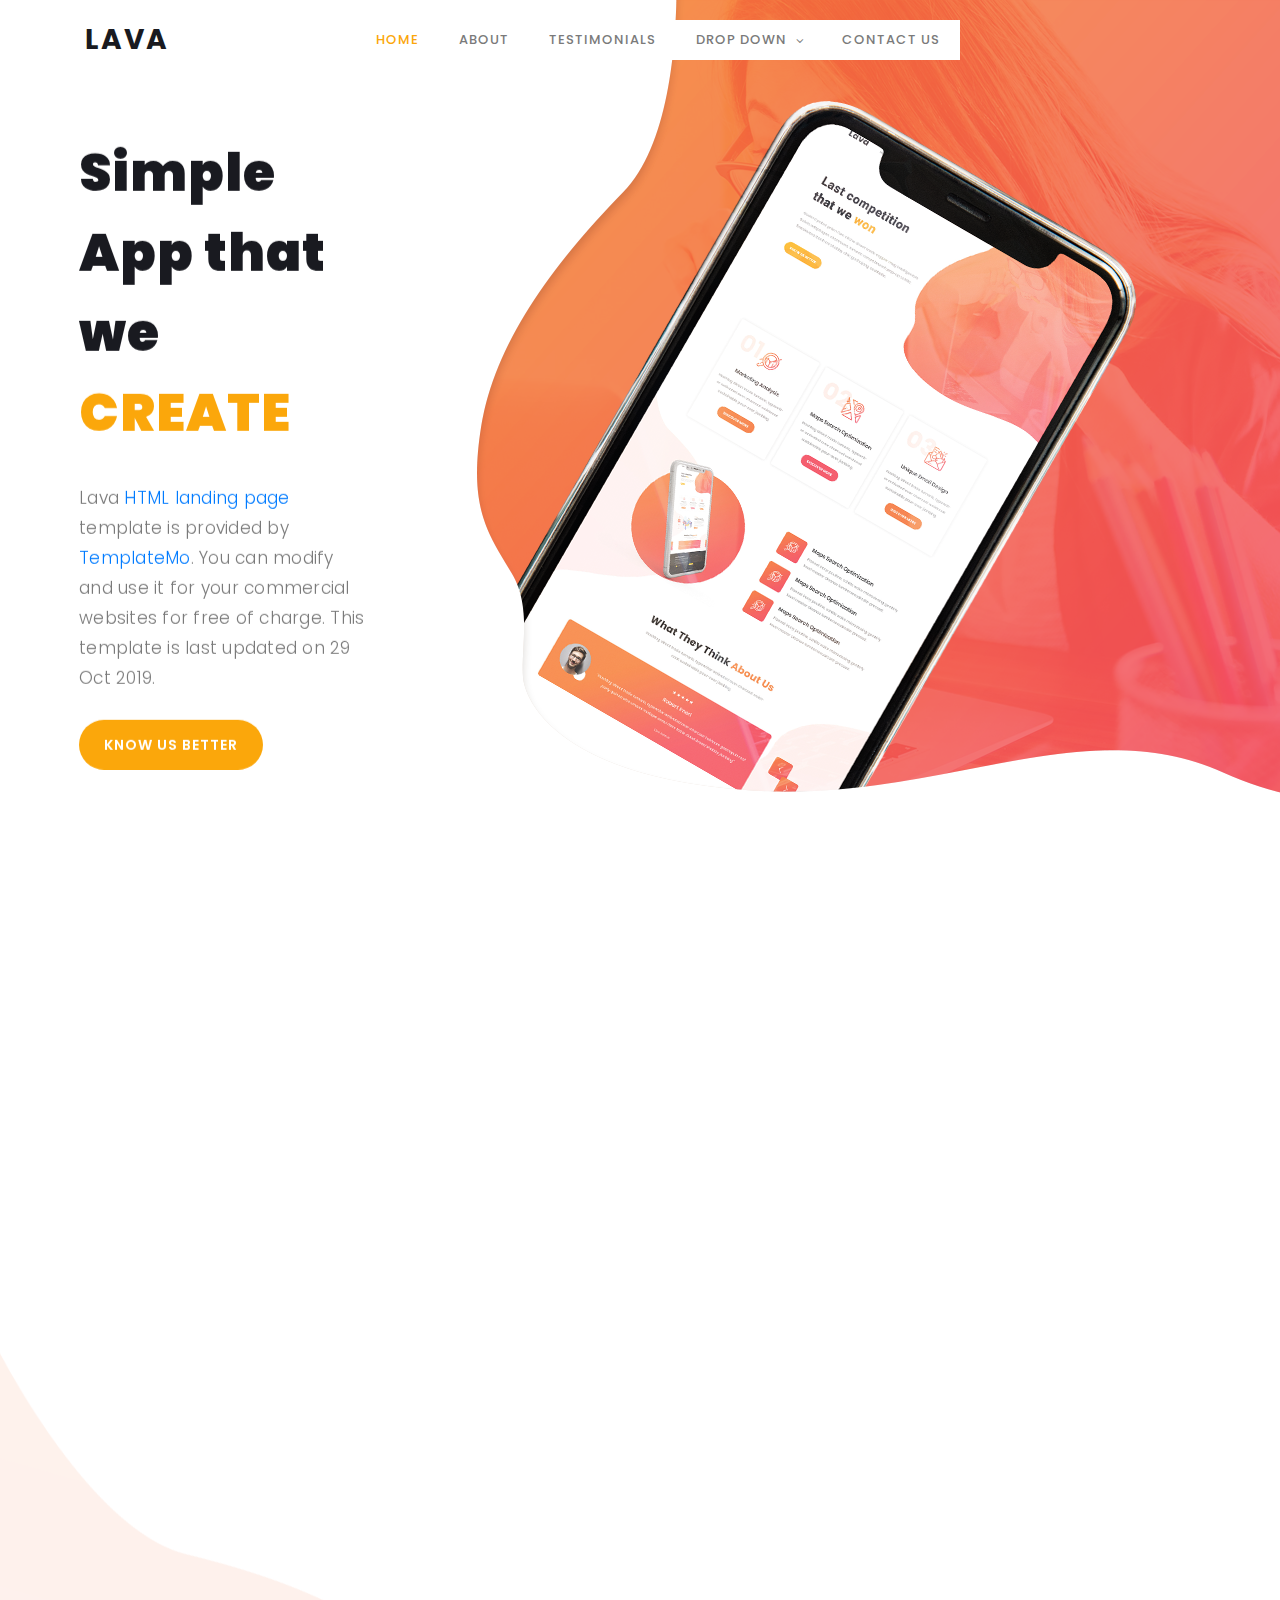
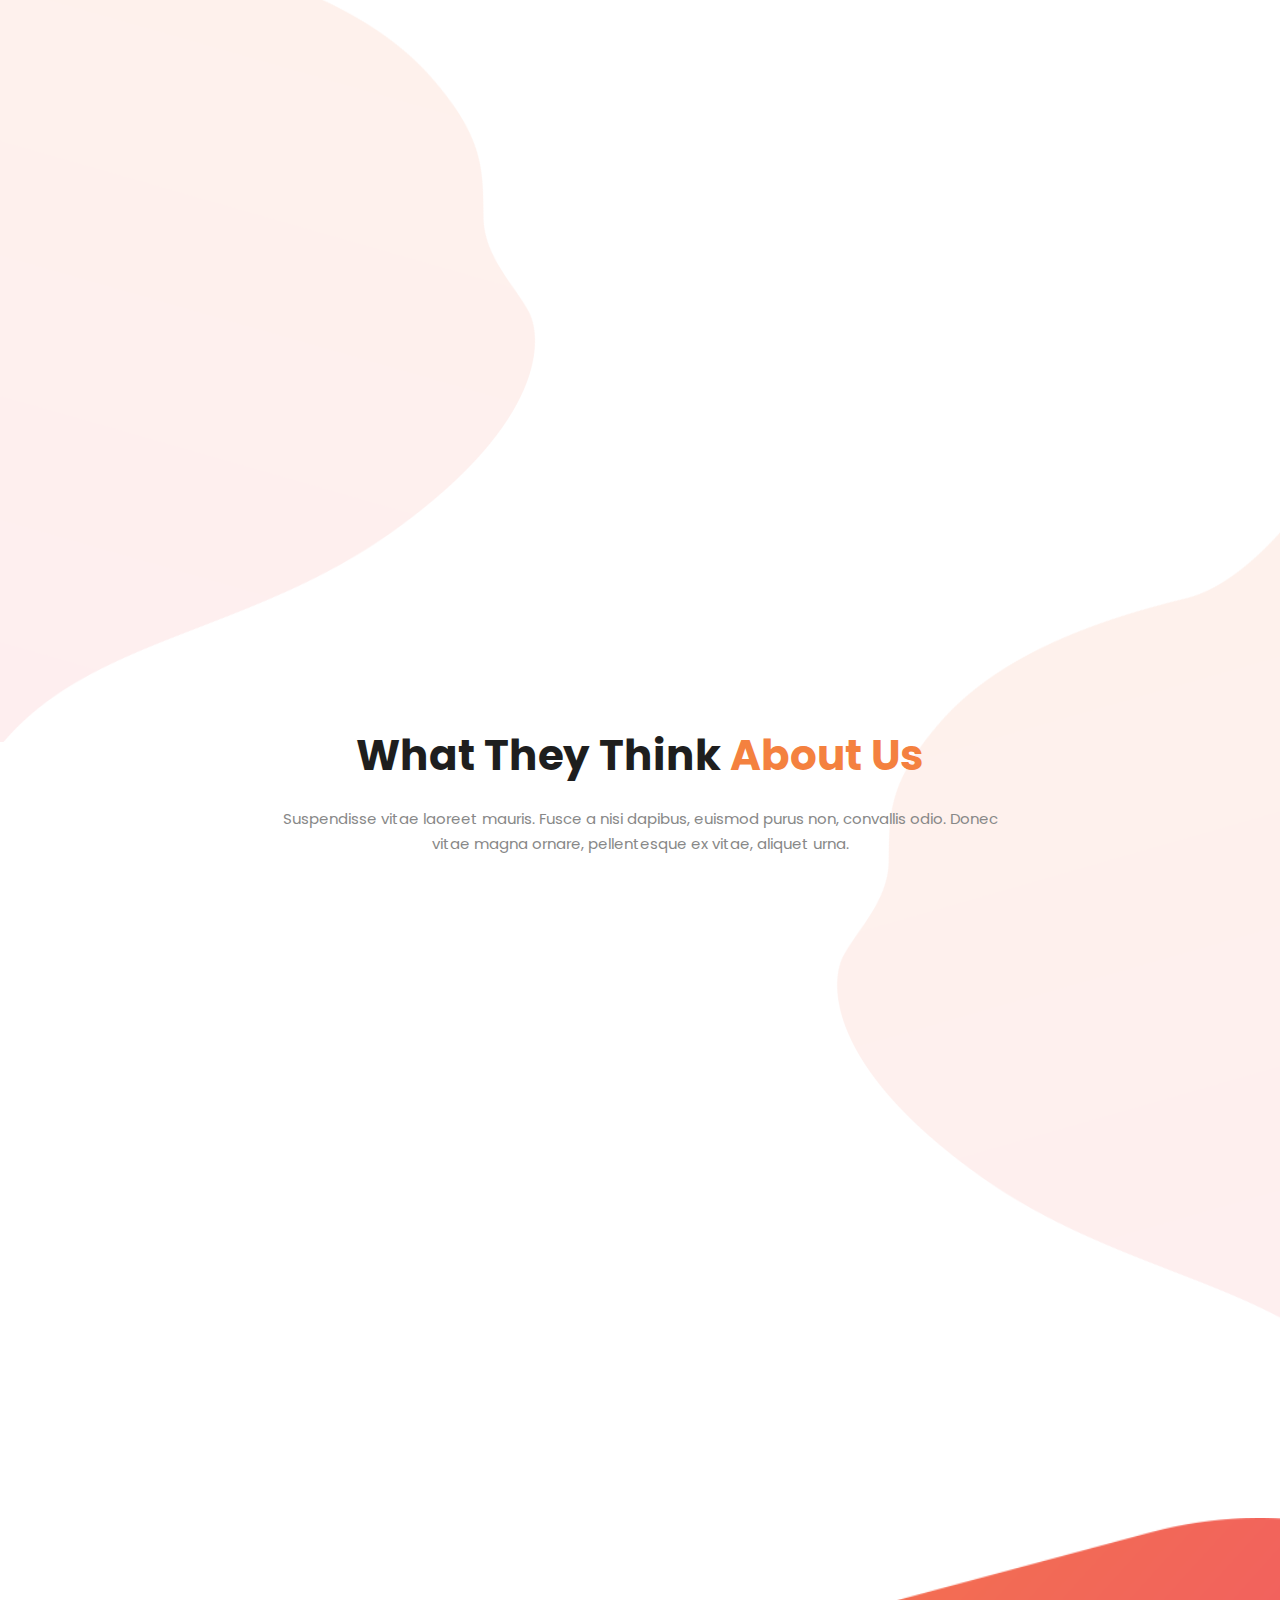
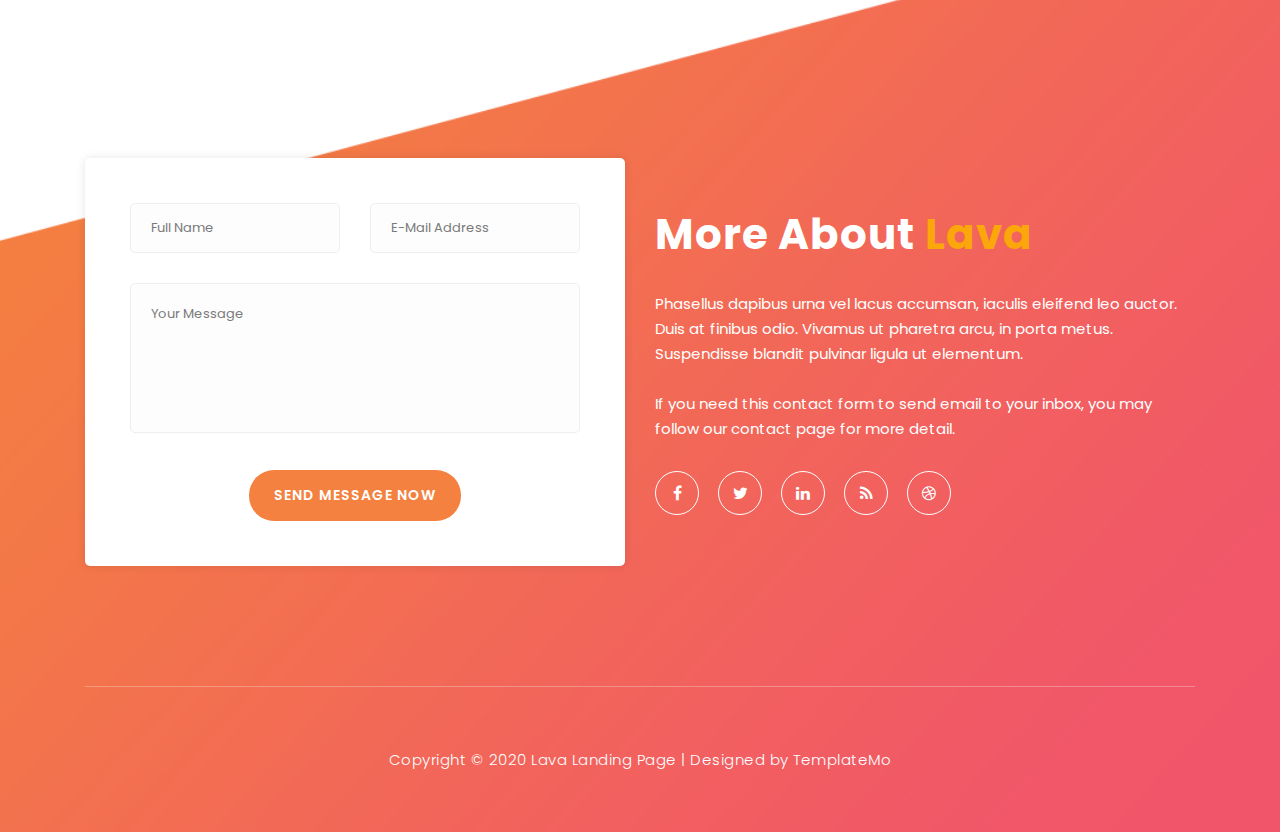
==== index.html @ c6d11d58 "Initial commit" ====
<!DOCTYPE html>
<html lang="en">

<head>

    <meta charset="utf-8">
    <meta name="viewport" content="width=device-width, initial-scale=1, shrink-to-fit=no">
    <meta name="description" content="">
    <meta name="author" content="TemplateMo">
    <link href="https://fonts.googleapis.com/css?family=Poppins:100,200,300,400,500,600,700,800,900&display=swap" rel="stylesheet">

    <title>Lava Landing Page HTML Template</title>
<!--

Lava Landing Page

https://templatemo.com/tm-540-lava-landing-page

-->

    <!-- Additional CSS Files -->
    <link rel="stylesheet" type="text/css" href="assets/css/bootstrap.min.css">

    <link rel="stylesheet" type="text/css" href="assets/css/font-awesome.css">

    <link rel="stylesheet" href="assets/css/templatemo-lava.css">

    <link rel="stylesheet" href="assets/css/owl-carousel.css">

</head>

<body>

    <!-- ***** Preloader Start ***** -->
    <div id="preloader">
        <div class="jumper">
            <div></div>
            <div></div>
            <div></div>
        </div>
    </div>
    <!-- ***** Preloader End ***** -->


    <!-- ***** Header Area Start ***** -->
    <header class="header-area header-sticky">
        <div class="container">
            <div class="row">
                <div class="col-12">
                    <nav class="main-nav">
                        <!-- ***** Logo Start ***** -->
                        <a href="index.html" class="logo">
                            Lava
                        </a>
                        <!-- ***** Logo End ***** -->
                        <!-- ***** Menu Start ***** -->
                        <ul class="nav">
                            <li class="scroll-to-section"><a href="#welcome" class="menu-item">Home</a></li>
                            <li class="scroll-to-section"><a href="#about" class="menu-item">About</a></li>
                            <li class="scroll-to-section"><a href="#testimonials" class="menu-item">Testimonials</a>
                            </li>
                            <li class="submenu">
                                <a href="javascript:;">Drop Down</a>
                                <ul>
                                    <li><a href="" class="menu-item">About Us</a></li>
                                    <li><a href="" class="menu-item">Features</a></li>
                                    <li><a href="" class="menu-item">FAQ's</a></li>
                                    <li><a href="" class="menu-item">Blog</a></li>
                                </ul>
                            </li>
                            <li class="scroll-to-section"><a href="#contact-us" class="menu-item">Contact Us</a></li>
                        </ul>
                        <a class='menu-trigger'>
                            <span>Menu</span>
                        </a>
                        <!-- ***** Menu End ***** -->
                    </nav>
                </div>
            </div>
        </div>
    </header>
    <!-- ***** Header Area End ***** -->


    <!-- ***** Welcome Area Start ***** -->
    <div class="welcome-area" id="welcome">

        <!-- ***** Header Text Start ***** -->
        <div class="header-text">
            <div class="container">
                <div class="row">
                    <div class="left-text col-lg-6 col-md-12 col-sm-12 col-xs-12"
                        data-scroll-reveal="enter left move 30px over 0.6s after 0.4s">
                        <h1>Simple App that we <em>CREATE</em></h1>
                        <p>Lava <a href="#">HTML landing page</a> template is provided by <a href="#">TemplateMo</a>.
                           You can modify and use it for your commercial websites for free of charge. This template is last updated on 29 Oct 2019.</p> 
                        <a href="#about" class="main-button-slider">KNOW US BETTER</a>
                    </div>
                </div>
            </div>
        </div>
        <!-- ***** Header Text End ***** -->
    </div>
    <!-- ***** Welcome Area End ***** -->

    <!-- ***** Features Big Item Start ***** -->
    <section class="section" id="about">
        <div class="container">
            <div class="row">
                <div class="col-lg-4 col-md-6 col-sm-12 col-xs-12"
                    data-scroll-reveal="enter left move 30px over 0.6s after 0.4s">
                    <div class="features-item">
                        <div class="features-icon">
                            <h2>01</h2>
                            <img src="assets/images/features-icon-1.png" alt="">
                            <h4>Trend Analysis</h4>
                            <p>Curabitur pulvinar vel odio sed sagittis. Nam maximus ex diam, nec consectetur diam.</p>
                            <a href="#testimonials" class="main-button">
                                Read More
                            </a>
                        </div>
                    </div>
                </div>
                <div class="col-lg-4 col-md-6 col-sm-12 col-xs-12"
                    data-scroll-reveal="enter bottom move 30px over 0.6s after 0.4s">
                    <div class="features-item">
                        <div class="features-icon">
                            <h2>02</h2>
                            <img src="assets/images/features-icon-2.png" alt="">
                            <h4>Site Optimization</h4>
                            <p>Curabitur pulvinar vel odio sed sagittis. Nam maximus ex diam, nec consectetur diam.</p>
                            <a href="#testimonials" class="main-button">
                                Discover More
                            </a>
                        </div>
                    </div>
                </div>
                <div class="col-lg-4 col-md-6 col-sm-12 col-xs-12"
                    data-scroll-reveal="enter right move 30px over 0.6s after 0.4s">
                    <div class="features-item">
                        <div class="features-icon">
                            <h2>03</h2>
                            <img src="assets/images/features-icon-3.png" alt="">
                            <h4>Email Design</h4>
                            <p>Curabitur pulvinar vel odio sed sagittis. Nam maximus ex diam, nec consectetur diam.</p>
                            <a href="#testimonials" class="main-button">
                                More Detail
                            </a>
                        </div>
                    </div>
                </div>
            </div>
        </div>
    </section>
    <!-- ***** Features Big Item End ***** -->

    <div class="left-image-decor"></div>

    <!-- ***** Features Big Item Start ***** -->
    <section class="section" id="promotion">
        <div class="container">
            <div class="row">
                <div class="left-image col-lg-5 col-md-12 col-sm-12 mobile-bottom-fix-big"
                    data-scroll-reveal="enter left move 30px over 0.6s after 0.4s">
                    <img src="assets/images/left-image.png" class="rounded img-fluid d-block mx-auto" alt="App">
                </div>
                <div class="right-text offset-lg-1 col-lg-6 col-md-12 col-sm-12 mobile-bottom-fix">
                    <ul>
                        <li data-scroll-reveal="enter right move 30px over 0.6s after 0.4s">
                            <img src="assets/images/about-icon-01.png" alt="">
                            <div class="text">
                                <h4>Vestibulum pulvinar rhoncus</h4>
                                <p>Please do not redistribute this template ZIP file for a download purpose. You may <a
                                rel="nofollow" href="https://templatemo.com/contact" target="_parent">contact</a> us for
                            additional licensing of our template or to get a PSD file.</p>
                            </div>
                        </li>
                        <li data-scroll-reveal="enter right move 30px over 0.6s after 0.5s">
                            <img src="assets/images/about-icon-02.png" alt="">
                            <div class="text">
                                <h4>Sed blandit quam in velit</h4>
                                <p>You can <a rel="nofollow"
                                        href="https://templatemo.com/tm-540-lava-landing-page">download Lava
                                        Template</a> from our website. Duis viverra, ipsum et scelerisque placerat, orci
                                    magna consequat ligula.</p>
                            </div>
                        </li>
                        <li data-scroll-reveal="enter right move 30px over 0.6s after 0.6s">
                            <img src="assets/images/about-icon-03.png" alt="">
                            <div class="text">
                                <h4>Aenean faucibus venenatis</h4>
                                <p>Phasellus in imperdiet felis, eget vestibulum nulla. Aliquam nec dui nec augue
                                    maximus porta. Curabitur tristique lacus.</p>
                            </div>
                        </li>
                    </ul>
                </div>
            </div>
        </div>
    </section>
    <!-- ***** Features Big Item End ***** -->

    <div class="right-image-decor"></div>

    <!-- ***** Testimonials Starts ***** -->
    <section class="section" id="testimonials">
        <div class="container">
            <div class="row">
                <div class="col-lg-8 offset-lg-2">
                    <div class="center-heading">
                        <h2>What They Think <em>About Us</em></h2>
                        <p>Suspendisse vitae laoreet mauris. Fusce a nisi dapibus, euismod purus non, convallis odio.
                            Donec vitae magna ornare, pellentesque ex vitae, aliquet urna.</p>
                    </div>
                </div>
                <div class="col-lg-10 col-md-12 col-sm-12 mobile-bottom-fix-big"
                    data-scroll-reveal="enter left move 30px over 0.6s after 0.4s">
                    <div class="owl-carousel owl-theme">
                        <div class="item service-item">
                            <div class="author">
                                <i><img src="assets/images/testimonial-author-1.png" alt="Author One"></i>
                            </div>
                            <div class="testimonial-content">
                                <ul class="stars">
                                    <li><i class="fa fa-star"></i></li>
                                    <li><i class="fa fa-star"></i></li>
                                    <li><i class="fa fa-star"></i></li>
                                    <li><i class="fa fa-star"></i></li>
                                    <li><i class="fa fa-star"></i></li>
                                </ul>
                                <h4>Jonathan Smart</h4>
                                <p>“Nullam hendrerit, elit a semper pharetra, ipsum nibh tristique tortor, in tempus
                                    urna elit in mauris.”</p>
                                <span>Besta CTO</span>
                            </div>
                        </div>
                        <div class="item service-item">
                            <div class="author">
                                <i><img src="assets/images/testimonial-author-1.png" alt="Second Author"></i>
                            </div>
                            <div class="testimonial-content">
                                <ul class="stars">
                                    <li><i class="fa fa-star"></i></li>
                                    <li><i class="fa fa-star"></i></li>
                                    <li><i class="fa fa-star"></i></li>
                                    <li><i class="fa fa-star"></i></li>
                                    <li><i class="fa fa-star"></i></li>
                                </ul>
                                <h4>Martino Tino</h4>
                                <p>“Morbi non mi luctus felis molestie scelerisque. In ac libero viverra, placerat est
                                    interdum, rhoncus leo.”</p>
                                <span>Web Analyst</span>
                            </div>
                        </div>
                        <div class="item service-item">
                            <div class="author">
                                <i><img src="assets/images/testimonial-author-1.png" alt="Author Third"></i>
                            </div>
                            <div class="testimonial-content">
                                <ul class="stars">
                                    <li><i class="fa fa-star"></i></li>
                                    <li><i class="fa fa-star"></i></li>
                                    <li><i class="fa fa-star"></i></li>
                                </ul>
                                <h4>George Tasa</h4>
                                <p>“Fusce rutrum in dolor sit amet lobortis. Ut at vehicula justo. Donec quam dolor,
                                    congue a fringilla sed, maximus et urna.”</p>
                                <span>System Admin</span>
                            </div>
                        </div>
                        <div class="item service-item">
                            <div class="author">
                                <i><img src="assets/images/testimonial-author-1.png" alt="Fourth Author"></i>
                            </div>
                            <div class="testimonial-content">
                                <ul class="stars">
                                    <li><i class="fa fa-star"></i></li>
                                    <li><i class="fa fa-star"></i></li>
                                    <li><i class="fa fa-star"></i></li>
                                    <li><i class="fa fa-star"></i></li>
                                </ul>
                                <h4>Sir James</h4>
                                <p>"Fusce rutrum in dolor sit amet lobortis. Ut at vehicula justo. Donec quam dolor,
                                    congue a fringilla sed, maximus et urna."</p>
                                <span>New Villager</span>
                            </div>
                        </div>
                    </div>
                </div>
            </div>
        </div>
    </section>
    <!-- ***** Testimonials Ends ***** -->


    <!-- ***** Footer Start ***** -->
    <footer id="contact-us">
        <div class="container">
            <div class="footer-content">
                <div class="row">
                    <!-- ***** Contact Form Start ***** -->
                    <div class="col-lg-6 col-md-12 col-sm-12">
                        <div class="contact-form">
                            <form id="contact" action="" method="post">
                                <div class="row">
                                    <div class="col-md-6 col-sm-12">
                                        <fieldset>
                                            <input name="name" type="text" id="name" placeholder="Full Name" required=""
                                                style="background-color: rgba(250,250,250,0.3);">
                                        </fieldset>
                                    </div>
                                    <div class="col-md-6 col-sm-12">
                                        <fieldset>
                                            <input name="email" type="text" id="email" placeholder="E-Mail Address"
                                                required="" style="background-color: rgba(250,250,250,0.3);">
                                        </fieldset>
                                    </div>
                                    <div class="col-lg-12">
                                        <fieldset>
                                            <textarea name="message" rows="6" id="message" placeholder="Your Message"
                                                required="" style="background-color: rgba(250,250,250,0.3);"></textarea>
                                        </fieldset>
                                    </div>
                                    <div class="col-lg-12">
                                        <fieldset>
                                            <button type="submit" id="form-submit" class="main-button">Send Message
                                                Now</button>
                                        </fieldset>
                                    </div>
                                </div>
                            </form>
                        </div>
                    </div>
                    <!-- ***** Contact Form End ***** -->
                    <div class="right-content col-lg-6 col-md-12 col-sm-12">
                        <h2>More About <em>Lava</em></h2>
                        <p>Phasellus dapibus urna vel lacus accumsan, iaculis eleifend leo auctor. Duis at finibus odio.
                            Vivamus ut pharetra arcu, in porta metus. Suspendisse blandit pulvinar ligula ut elementum.
                            <br><br>If you need this contact form to send email to your inbox, you may follow our <a
                                rel="nofollow" href="https://templatemo.com/contact" target="_parent">contact</a> page
                            for more detail.</p>
                        <ul class="social">
                            <li><a href="https://fb.com/templatemo"><i class="fa fa-facebook"></i></a></li>
                            <li><a href="#"><i class="fa fa-twitter"></i></a></li>
                            <li><a href="#"><i class="fa fa-linkedin"></i></a></li>
                            <li><a href="#"><i class="fa fa-rss"></i></a></li>
                            <li><a href="#"><i class="fa fa-dribbble"></i></a></li>
                        </ul>
                    </div>
                </div>
            </div>
            <div class="row">
                <div class="col-lg-12">
                    <div class="sub-footer">
                        <p>Copyright &copy; 2020 Lava Landing Page

                        | Designed by <a rel="nofollow" href="https://templatemo.com">TemplateMo</a></p>
                    </div>
                </div>
            </div>
        </div>
    </footer>

    <!-- jQuery -->
    <script src="assets/js/jquery-2.1.0.min.js"></script>

    <!-- Bootstrap -->
    <script src="assets/js/popper.js"></script>
    <script src="assets/js/bootstrap.min.js"></script>

    <!-- Plugins -->
    <script src="assets/js/owl-carousel.js"></script>
    <script src="assets/js/scrollreveal.min.js"></script>
    <script src="assets/js/waypoints.min.js"></script>
    <script src="assets/js/jquery.counterup.min.js"></script>
    <script src="assets/js/imgfix.min.js"></script>

    <!-- Global Init -->
    <script src="assets/js/custom.js"></script>

</body>
</html>
---- assets/css/templatemo-lava.css ----
/*

Lava Landing Page

https://templatemo.com/tm-540-lava-landing-page

*/

/* ---------------------------------------------
Table of contents
------------------------------------------------
01. font & reset css
02. reset
03. global styles
04. header
05. welcome
06. features
07. testimonials
08. contact
09. footer
10. preloader

--------------------------------------------- */
/* 
---------------------------------------------
font & reset css
--------------------------------------------- 
*/
@import url("https://fonts.googleapis.com/css?family=Poppins:100,200,300,400,500,600,700,800,900");
/* 
---------------------------------------------
reset
--------------------------------------------- 
*/
html, body, div, span, applet, object, iframe, h1, h2, h3, h4, h5, h6, p, blockquote, div
pre, a, abbr, acronym, address, big, cite, code, del, dfn, em, font, img, ins, kbd, q,
s, samp, small, strike, strong, sub, sup, tt, var, b, u, i, center, dl, dt, dd, ol, ul, li,
figure, header, nav, section, article, aside, footer, figcaption {
  margin: 0;
  padding: 0;
  border: 0;
  outline: 0;
}

.clearfix:after {
  content: ".";
  display: block;
  clear: both;
  visibility: hidden;
  line-height: 0;
  height: 0;
}

.clearfix {
  display: inline-block;
}

html[xmlns] .clearfix {
  display: block;
}

* html .clearfix {
  height: 1%;
}

ul, li {
  padding: 0;
  margin: 0;
  list-style: none;
}

header, nav, section, article, aside, footer, hgroup {
  display: block;
}

* {
  box-sizing: border-box;
}

html, body {
  font-family: 'Poppins', sans-serif;
  font-weight: 400;
  background-color: #fff;
  font-size: 16px;
  -ms-text-size-adjust: 100%;
  -webkit-font-smoothing: antialiased;
  -moz-osx-font-smoothing: grayscale;
}

a {
  text-decoration: none !important;
}

h1, h2, h3, h4, h5, h6 {
  margin-top: 0px;
  margin-bottom: 0px;
}

ul {
  margin-bottom: 0px;
}

p {
  font-size: 15px;
  line-height: 25px;
  color: #888;
}

/* 
---------------------------------------------
global styles
--------------------------------------------- 
*/
html,
body {
  background: #fff;
  font-family: 'Poppins', sans-serif;
}

::selection {
  background: #f1556a;
  color: #fff;
}

::-moz-selection {
  background: #f1556a;
  color: #fff;
}

@media (max-width: 991px) {
  html, body {
    overflow-x: hidden;
  }
  .mobile-top-fix {
    margin-top: 30px;
    margin-bottom: 0px;
  }
  .mobile-bottom-fix {
    margin-bottom: 30px;
  }
  .mobile-bottom-fix-big {
    margin-bottom: 60px;
  }
}

a.main-button-slider {
  font-size: 14px;
  border-radius: 25px;
  padding: 15px 25px;
  background-color: #fba70b;
  text-transform: uppercase;
  color: #fff;
  font-weight: 600;
  letter-spacing: 1px;
  -webkit-transition: all 0.3s ease 0s;
  -moz-transition: all 0.3s ease 0s;
  -o-transition: all 0.3s ease 0s;
  transition: all 0.3s ease 0s;
}

a.main-button-slider:hover {
  background-color: #f1556a;
}

a.main-button {
  font-size: 14px;
  border-radius: 25px;
  padding: 15px 25px;
  background-color: #f4813f;
  text-transform: uppercase;
  color: #fff;
  font-weight: 600;
  letter-spacing: 1px;
  -webkit-transition: all 0.3s ease 0s;
  -moz-transition: all 0.3s ease 0s;
  -o-transition: all 0.3s ease 0s;
  transition: all 0.3s ease 0s;
}

a.main-button:hover {
  background-color: #f1556a;
}

button.main-button {
  outline: none;
  border: none;
  cursor: pointer;
  font-size: 14px;
  border-radius: 25px;
  padding: 15px 25px;
  background-color: #f4813f;
  text-transform: uppercase;
  color: #fff;
  font-weight: 600;
  letter-spacing: 1px;
  -webkit-transition: all 0.3s ease 0s;
  -moz-transition: all 0.3s ease 0s;
  -o-transition: all 0.3s ease 0s;
  transition: all 0.3s ease 0s;
}

button.main-button:hover {
  background-color: #f1556a;
}


.center-heading {
  margin-bottom: 70px;
}

.center-heading h2 {
  margin-top: 0px;
  text-align: center;
  font-size: 42px;
  font-weight: 700;
  color: #1e1e1e;
  margin-bottom: 25px;
}

.center-heading h2 em {
  font-style: normal;
  color: #f4813f;
}

.center-heading p {
  font-size: 15px;
  color: #888;
  text-align: center;
}


/* 
---------------------------------------------
header
--------------------------------------------- 
*/

.background-header {
  background-color: #fff;
  height: 80px!important;
  position: fixed!important;
  top: 0px;
  left: 0px;
  right: 0px;
  box-shadow: 0px 0px 10px rgba(0,0,0,0.15)!important;
}

.background-header .logo,
.background-header .main-nav .nav li a {
  color: #1e1e1e!important;
}

.background-header .main-nav .nav li:hover a {
  color: #fba70b!important;
}

.background-header .nav li a.active {
  color: #fba70b!important;
}

.header-area {
  position: absolute;
  top: 0px;
  left: 0px;
  right: 0px;
  z-index: 100;
  height: 100px;
  -webkit-transition: all .5s ease 0s;
  -moz-transition: all .5s ease 0s;
  -o-transition: all .5s ease 0s;
  transition: all .5s ease 0s;
}

.header-area .main-nav {
  min-height: 80px;
  background: transparent;
}

.header-area .main-nav .logo {
  line-height: 80px;
  color: #191a20;
  font-size: 28px;
  font-weight: 700;
  text-transform: uppercase;
  letter-spacing: 2px;
  float: left;
  -webkit-transition: all 0.3s ease 0s;
  -moz-transition: all 0.3s ease 0s;
  -o-transition: all 0.3s ease 0s;
  transition: all 0.3s ease 0s;
}


.header-area .main-nav .nav {
  float: left;
  margin-top: 27px;
  margin-left: 15%;
  margin-right: 0px;
  background-color: #fff;
  padding: 0px 20px;
  -webkit-transition: all 0.3s ease 0s;
  -moz-transition: all 0.3s ease 0s;
  -o-transition: all 0.3s ease 0s;
  transition: all 0.3s ease 0s;
  position: relative;
  z-index: 999;
}

.header-area .main-nav .nav li {
  padding-left: 20px;
  padding-right: 20px;
}

.header-area .main-nav .nav li:last-child {
  padding-right: 0px;
}

.header-area .main-nav .nav li a {
  display: block;
  font-weight: 500;
  font-size: 13px;
  color: #7a7a7a;
  text-transform: uppercase;
  -webkit-transition: all 0.3s ease 0s;
  -moz-transition: all 0.3s ease 0s;
  -o-transition: all 0.3s ease 0s;
  transition: all 0.3s ease 0s;
  height: 40px;
  line-height: 40px;
  border: transparent;
  letter-spacing: 1px;
}

.header-area .main-nav .nav li:hover a {
  color: #fba70b;
}

.header-area .main-nav .nav li.submenu {
  position: relative;
  padding-right: 35px;
}

.header-area .main-nav .nav li.submenu:after {
  font-family: FontAwesome;
  content: "\f107";
  font-size: 12px;
  color: #7a7a7a;
  position: absolute;
  right: 18px;
  top: 12px;
}

.header-area .main-nav .nav li.submenu ul {
  position: absolute;
  width: 200px;
  box-shadow: 0 2px 28px 0 rgba(0, 0, 0, 0.06);
  overflow: hidden;
  top: 40px;
  opacity: 0;
  transform: translateY(-2em);
  visibility: hidden;
  z-index: -1;
  transition: all 0.3s ease-in-out 0s, visibility 0s linear 0.3s, z-index 0s linear 0.01s;
}

.header-area .main-nav .nav li.submenu ul li {
  margin-left: 0px;
  padding-left: 0px;
  padding-right: 0px;
}

.header-area .main-nav .nav li.submenu ul li a {
  display: block;
  background: #fff;
  color: #7a7a7a!important;
  padding-left: 20px;
  height: 40px;
  line-height: 40px;
  -webkit-transition: all 0.3s ease 0s;
  -moz-transition: all 0.3s ease 0s;
  -o-transition: all 0.3s ease 0s;
  transition: all 0.3s ease 0s;
  position: relative;
  font-size: 13px;
  border-bottom: 1px solid #f5f5f5;
}

.header-area .main-nav .nav li.submenu ul li a:before {
  content: '';
  position: absolute;
  width: 0px;
  height: 40px;
  left: 0px;
  top: 0px;
  bottom: 0px;
  -webkit-transition: all 0.3s ease 0s;
  -moz-transition: all 0.3s ease 0s;
  -o-transition: all 0.3s ease 0s;
  transition: all 0.3s ease 0s;
  background: #fba70b;
}

.header-area .main-nav .nav li.submenu ul li a:hover {
  background: #fff;
  color: #fba70b!important;
  padding-left: 25px;
}

.header-area .main-nav .nav li.submenu ul li a:hover:before {
  width: 3px;
}

.header-area .main-nav .nav li.submenu:hover ul {
  visibility: visible;
  opacity: 1;
  z-index: 1;
  transform: translateY(0%);
  transition-delay: 0s, 0s, 0.3s;
}

.header-area .main-nav .menu-trigger {
  cursor: pointer;
  display: block;
  position: absolute;
  top: 23px;
  width: 32px;
  height: 40px;
  text-indent: -9999em;
  z-index: 99;
  right: 40px;
  display: none;
}

.header-area .main-nav .menu-trigger span,
.header-area .main-nav .menu-trigger span:before,
.header-area .main-nav .menu-trigger span:after {
  -moz-transition: all 0.4s;
  -o-transition: all 0.4s;
  -webkit-transition: all 0.4s;
  transition: all 0.4s;
  background-color: #1e1e1e;
  display: block;
  position: absolute;
  width: 30px;
  height: 2px;
  left: 0;
}

.background-header .main-nav .menu-trigger span,
.background-header .main-nav .menu-trigger span:before,
.background-header .main-nav .menu-trigger span:after {
  background-color: #1e1e1e;
}

.header-area .main-nav .menu-trigger span:before,
.header-area .main-nav .menu-trigger span:after {
  -moz-transition: all 0.4s;
  -o-transition: all 0.4s;
  -webkit-transition: all 0.4s;
  transition: all 0.4s;
  background-color: #1e1e1e;
  display: block;
  position: absolute;
  width: 30px;
  height: 2px;
  left: 0;
  width: 75%;
}

.background-header .main-nav .menu-trigger span:before,
.background-header .main-nav .menu-trigger span:after {
  background-color: #1e1e1e;
}

.header-area .main-nav .menu-trigger span:before,
.header-area .main-nav .menu-trigger span:after {
  content: "";
}

.header-area .main-nav .menu-trigger span {
  top: 16px;
}

.header-area .main-nav .menu-trigger span:before {
  -moz-transform-origin: 33% 100%;
  -ms-transform-origin: 33% 100%;
  -webkit-transform-origin: 33% 100%;
  transform-origin: 33% 100%;
  top: -10px;
  z-index: 10;
}

.header-area .main-nav .menu-trigger span:after {
  -moz-transform-origin: 33% 0;
  -ms-transform-origin: 33% 0;
  -webkit-transform-origin: 33% 0;
  transform-origin: 33% 0;
  top: 10px;
}

.header-area .main-nav .menu-trigger.active span,
.header-area .main-nav .menu-trigger.active span:before,
.header-area .main-nav .menu-trigger.active span:after {
  background-color: transparent;
  width: 100%;
}

.header-area .main-nav .menu-trigger.active span:before {
  -moz-transform: translateY(6px) translateX(1px) rotate(45deg);
  -ms-transform: translateY(6px) translateX(1px) rotate(45deg);
  -webkit-transform: translateY(6px) translateX(1px) rotate(45deg);
  transform: translateY(6px) translateX(1px) rotate(45deg);
  background-color: #1e1e1e;
}

.background-header .main-nav .menu-trigger.active span:before {
  background-color: #1e1e1e;
}

.header-area .main-nav .menu-trigger.active span:after {
  -moz-transform: translateY(-6px) translateX(1px) rotate(-45deg);
  -ms-transform: translateY(-6px) translateX(1px) rotate(-45deg);
  -webkit-transform: translateY(-6px) translateX(1px) rotate(-45deg);
  transform: translateY(-6px) translateX(1px) rotate(-45deg);
  background-color: #1e1e1e;
}

.background-header .main-nav .menu-trigger.active span:after {
  background-color: #1e1e1e;
}

.header-area.header-sticky {
  min-height: 80px;
}

.header-area.header-sticky .nav {
  margin-top: 20px !important;
}

.header-area.header-sticky .nav li a.active {
  color: #fba70b;
}

@media (max-width: 1200px) {
  .header-area .main-nav .nav li {
    padding-left: 12px;
    padding-right: 12px;
  }
  .header-area .main-nav:before {
    display: none;
  }
}

@media (max-width: 991px) {
  .logo {
    text-align: center;
    float: none!important;
  }
  .header-area {
    background-color: #f7f7f7;
    padding: 0px 15px;
    height: 80px;
    box-shadow: none;
    text-align: center;
  }
  .header-area .container {
    padding: 0px;
  }
  .header-area .logo {
    margin-left: 30px;
  }
  .header-area .menu-trigger {
    display: block !important;
  }
  .header-area .main-nav {
    overflow: hidden;
  }
  .header-area .main-nav .nav {
    float: none;
    width: 100%;
    margin-top: 0px !important;
    display: none;
    -webkit-transition: all 0s ease 0s;
    -moz-transition: all 0s ease 0s;
    -o-transition: all 0s ease 0s;
    transition: all 0s ease 0s;
    margin-left: 0px;
  }
  .header-area .main-nav .nav li:first-child {
    border-top: 1px solid #eee;
  }
  .header-area .main-nav .nav li {
    width: 100%;
    background: #fff;
    border-bottom: 1px solid #eee;
    padding-left: 0px !important;
    padding-right: 0px !important;
  }
  .header-area .main-nav .nav li a {
    height: 50px !important;
    line-height: 50px !important;
    padding: 0px !important;
    border: none !important;
    background: #f7f7f7 !important;
    color: #191a20 !important;
  }
  .header-area .main-nav .nav li a:hover {
    background: #eee !important;
    color: #fba70b!important;
  }
  .header-area .main-nav .nav li.submenu ul {
    position: relative;
    visibility: inherit;
    opacity: 1;
    z-index: 1;
    transform: translateY(0%);
    transition-delay: 0s, 0s, 0.3s;
    top: 0px;
    width: 100%;
    box-shadow: none;
    height: 0px;
  }
  .header-area .main-nav .nav li.submenu ul li a {
    font-size: 12px;
    font-weight: 400;
  }
  .header-area .main-nav .nav li.submenu ul li a:hover:before {
    width: 0px;
  }
  .header-area .main-nav .nav li.submenu ul.active {
    height: auto !important;
  }
  .header-area .main-nav .nav li.submenu:after {
    color: #3B566E;
    right: 25px;
    font-size: 14px;
    top: 15px;
  }
  .header-area .main-nav .nav li.submenu:hover ul, .header-area .main-nav .nav li.submenu:focus ul {
    height: 0px;
  }
}

@media (min-width: 992px) {
  .header-area .main-nav .nav {
    display: flex !important;
  }
}


/* 
---------------------------------------------
welcome
--------------------------------------------- 
*/
.welcome-area {
  width: 100%;
  height: 100vh;
  min-height: 793px;
  background-image: url(../images/banner-bg.png);
  background-repeat: no-repeat;
  background-position: right top;
}

.welcome-area .header-text .left-text {
  position: relative;
  align-self: center;
  margin-top: 35%;
  transform: perspective(1px) translateY(-30%) !important;
}

.welcome-area .header-text h1 {
  font-weight: 900;
  font-size: 52px;
  line-height: 80px;
  letter-spacing: 1px;
  margin-bottom: 30px;
  color: #191a20;
}

.welcome-area .header-text h1 em {
  font-style: normal;
  color: #fba70b;
}

.welcome-area .header-text p {
  font-weight: 300;
  font-size: 17px;
  color: #7a7a7a;
  line-height: 30px;
  letter-spacing: 0.25px;
  margin-bottom: 40px;
  position: relative;
}

@media (max-width: 1420px) {
  .welcome-area .header-text {
    width: 70%;
    margin-left: 5%;
  }
}

@media (max-width: 1320px) {
  .welcome-area .header-text .left-text {
    margin-top: 50%;
  }
  .welcome-area .header-text {
    width: 50%;
    margin-left: 5%;
  }
}

@media (max-width: 1140px) {
  .welcome-area {
    height: auto;
  }
  .welcome-area .header-text {       
    width: 92%;
    padding-top: 793px;
  }
  .welcome-area .header-text .left-text {
    margin-top: 5%;
    transform: none !important;
  }
}
@media (max-width: 810px) {
  .welcome-area {
    background-size: contain;
  }

  .welcome-area .header-text {
    padding-top: 100%;
    margin-left: 0;
  }
    
  .container-fluid .col-md-12 {
    margin-right: 0px;
    padding-right: 0px;
  }
}

/*
---------------------------------------------
about
---------------------------------------------
*/

#about {
  padding: 100px 0px;
  position: relative;
  z-index: 9;
}

@media (max-width: 992px) {
  .features-item {
    margin-bottom: 45px;
  }
}

.features-item {
  border-radius: 5px;
  padding: 60px 30px;
  text-align: center;
  box-shadow: 0px 0px 10px rgba(0,0,0,0.1);
}

.features-item h2 {
  z-index: 9;
  position: absolute;
  top: 15px;
  left: 45px;
  font-size: 100px;
  font-weight: 600;
  color: #fdefe9;
}

.features-item img {
  z-index: 10;
  position: relative;
  max-width: 100%;
  margin-bottom: 40px;
}

.features-item h4 {
  margin-top: 0px;
  font-size: 22px;
  color: #1e1e1e;
  margin-bottom: 25px;
}

.features-item .main-button {
  margin-top: 35px;
  display: inline-block;
}


/*
---------------------------------------------
promotion
---------------------------------------------
*/

.left-image-decor {
  background-image: url(../images/left-bg-decor.png);
  background-repeat: no-repeat;
  position: absolute;
  width: 100%;
  display: inline-block;
  height: 110%;
  margin-top: -200px;
}

#promotion {
  padding: 100px 0px;
}

#promotion .left-image {
  align-self: center;
}

#promotion .right-text ul {
  padding: 0;
  margin: 0;
}

#promotion .right-text ul li {
  display: inline-block;
  margin-bottom: 60px;
}

#promotion .right-text ul li:last-child {
  margin-bottom: 0px;
}

#promotion .right-text img {
  display: inline-block;
  float: left;
  margin-right: 30px;
}

#promotion .right-text h4 {
  font-size: 22px;
  color: #1e1e1e;
  margin-bottom: 15px;
  margin-top: 3px;
}


/*
--------------------------------------------
testimonials
--------------------------------------------
*/
.right-image-decor {
  background-image: url(../images/right-bg-decor.png);
  background-repeat: no-repeat;
  background-position: right center;
  position: absolute;
  width: 100%;
  display: inline-block;
  height: 110%;
  margin-top: -200px;
}

#testimonials {
  padding-top: 100px;
  position: relative;
  z-index: 9;
}

#testimonials .item {
  position: relative;
}

#testimonials .item .testimonial-content {
  background: rgb(244,129,63);
  background: linear-gradient(145deg, rgba(244,129,63,1) 0%, rgba(241,85,106,1) 100%);
  margin-left: 60px;
  padding: 40px 30px;
  text-align: center;
  border-radius: 5px;
}

#testimonials .item .testimonial-content ul li {
  display: inline-block;
  margin: 0px 1px;
}

#testimonials .item .testimonial-content ul li i {
  color: #fff;
  font-size: 13px;
}

#testimonials .item .testimonial-content h4 {
  font-size: 22px;
  margin-top: 20px;
  color: #fff;
}

#testimonials .item .testimonial-content p {
  color: #fff;
  font-style: italic;
  font-weight: 200;
  margin: 20px 0px 15px 0px;
}

#testimonials .item .testimonial-content span {
  color: #fff;
  font-weight: 200;
  font-size: 13px;
}

#testimonials .author img {
  max-width: 120px;
  margin-bottom: -60px;
}

.owl-carousel .owl-nav button.owl-next span {
  z-index: 10;
  top: 45%;
  border-radius: 10px;
  font-size: 46px;
  color: #fff;
  right: -210px;
  width: 80px;
  height: 80px;
  line-height: 80px;
  text-align: center;
  display: inline-block;
  background: rgb(244,129,63);
  background: linear-gradient(145deg, rgba(244,129,63,1) 0%, rgba(241,85,106,1) 100%);
  position: absolute;
}

.owl-carousel .owl-nav button.owl-prev span {
  z-index: 9;
  top: 30%;
  border-radius: 10px;
  font-size: 46px;
  color: #fff;
  right: -150px;
  width: 80px;
  height: 80px;
  line-height: 80px;
  text-align: center;
  display: inline-block;
  background: rgb(244,129,63);
  background: linear-gradient(145deg, rgba(244,129,63,1) 0%, rgba(241,85,106,1) 100%);
  position: absolute;
}

@media screen and (max-width: 1060px) {
  .owl-carousel .owl-nav {
    display: none!important;
  }
}

/* 
---------------------------------------------
footer
--------------------------------------------- 
*/

@media (max-width: 992px) {
  footer {
    padding-top: 0px!important;
    margin-top: 0px!important;
  }
  .contact-form {
    margin-bottom: 45px;
  }
  footer .right-content {
    text-align: center;
  }
  footer .footer-content {
    padding: 60px 0px!important;
  }
}

footer {
  margin-top: 200px;
  padding-top: 120px;
  background-image: url(../images/footer-bg.png);
  background-repeat: no-repeat;
  background-position: center center;
  background-size: cover;
  width: 100%;
}

footer .footer-content {
  padding: 120px 0px;
}

.contact-form {
  position: relative;
  z-index: 10;
  padding: 45px;
  border-radius: 5px;
  background-color: #fff;
  box-shadow: 0px 0px 10px rgba(0,0,0,0.1);
  
}

footer .right-content {
  align-self: center;
}

.contact-form input,
.contact-form textarea {
  color: #777;
  font-size: 13px;
  border: 1px solid #eee;
  background-color: #f7f7f7;
  border-radius: 5px;
  width: 100%;
  height: 50px;
  outline: none;
  padding-left: 20px;
  padding-right: 20px;
  -webkit-appearance: none;
  -moz-appearance: none;
  appearance: none;
  margin-bottom: 30px;
}

.contact-form textarea {
  height: 150px;
  resize: none;
  padding: 20px;
}

.contact-form {
  text-align: center;
}

.contact-form ::-webkit-input-placeholder { /* Edge */
  color: #7a7a7a;
}

.contact-form :-ms-input-placeholder { /* Internet Explorer 10-11 */
  color: #7a7a7a;
}

.contact-form ::placeholder {
  color: #7a7a7a;
}

.footer-content .right-content {
  color: #fff;
}

.footer-content .right-content h2 {
  margin-top: 0px;
  margin-bottom: 30px;
  font-size: 42px;
  text-transform: capitalize;
  font-weight: 700;
  letter-spacing: 1px;
}

.footer-content .right-content h2 em {
  font-style: normal;
  color: #fba70b;
}

.footer-content .right-content p {
  color: #FFF;
}

.footer-content .right-content a {
  color: #FFF;
}

.footer-content .right-content a:hover {
  color: #FC3;
}

footer .social {
  overflow: hidden;
  margin-top: 30px;
}

footer .social li:first-child {
  margin-left: 0px;
}

footer .social li {
  margin: 0px 7.5px;
  display: inline-block;
}

footer .social li a {
  color: #fff;
  text-align: center;
  background-color: transparent;
  border: 1px solid #fff;
  width: 44px;
  height: 44px;
  line-height: 44px;
  border-radius: 50%;
  display: inline-block;
  font-size: 16px;
  -webkit-transition: all 0.3s ease 0s;
  -moz-transition: all 0.3s ease 0s;
  -o-transition: all 0.3s ease 0s;
  transition: all 0.3s ease 0s;
}

footer .social li a:hover {
  background-color: #fba70b;
  border-color: #fba70b;
  color: #fff;
}

footer .copyright {
  margin-top: 10px;
  font-weight: 400;
  font-size: 15px;
  color: #4a4a4a;
  letter-spacing: 0.88px;
  text-transform: capitalize;
}

footer .sub-footer {
  padding: 60px 0px;
  border-top: 1px solid rgba(250,250,250,0.3);
  text-align: center;
}

footer .sub-footer a {
	color: #FFF;
}

footer .sub-footer a:hover {
	color: #FC3;
}

footer .sub-footer p {
  color: #fff;
  font-size: 15px;
  font-weight: 300;
  letter-spacing: 0.5px;
}

@media (max-width: 991px) {
  footer .copyright {
    text-align: center;
  }
  footer .social {
    text-align: center;
  }
}

/* 
---------------------------------------------
preloader
--------------------------------------------- 
*/
#preloader {
  overflow: hidden;
  background-image: linear-gradient(145deg, #f4813f 0%, #f1556a 100%);
  left: 0;
  right: 0;
  top: 0;
  bottom: 0;
  position: fixed;
  z-index: 9999;
  color: #fff;
}

#preloader .jumper {
  left: 0;
  top: 0;
  right: 0;
  bottom: 0;
  display: block;
  position: absolute;
  margin: auto;
  width: 50px;
  height: 50px;
}

#preloader .jumper > div {
  background-color: #fff;
  width: 10px;
  height: 10px;
  border-radius: 100%;
  -webkit-animation-fill-mode: both;
  animation-fill-mode: both;
  position: absolute;
  opacity: 0;
  width: 50px;
  height: 50px;
  -webkit-animation: jumper 1s 0s linear infinite;
  animation: jumper 1s 0s linear infinite;
}

#preloader .jumper > div:nth-child(2) {
  -webkit-animation-delay: 0.33333s;
  animation-delay: 0.33333s;
}

#preloader .jumper > div:nth-child(3) {
  -webkit-animation-delay: 0.66666s;
  animation-delay: 0.66666s;
}

@-webkit-keyframes jumper {
  0% {
    opacity: 0;
    -webkit-transform: scale(0);
    transform: scale(0);
  }
  5% {
    opacity: 1;
  }
  100% {
    -webkit-transform: scale(1);
    transform: scale(1);
    opacity: 0;
  }
}

@keyframes jumper {
  0% {
    opacity: 0;
    -webkit-transform: scale(0);
    transform: scale(0);
  }
  5% {
    opacity: 1;
  }
  100% {
    opacity: 0;
  }
}
---- assets/css/owl-carousel.css ----
/**
 * Owl Carousel v2.3.4
 * Copyright 2013-2018 David Deutsch
 * Licensed under: SEE LICENSE IN https://github.com/OwlCarousel2/OwlCarousel2/blob/master/LICENSE
 */
/*
 *  Owl Carousel - Core
 */
.owl-carousel {
  display: none;
  width: 100%;
  -webkit-tap-highlight-color: transparent;
  /* position relative and z-index fix webkit rendering fonts issue */
  position: relative;
  z-index: 1; }
  .owl-carousel .owl-stage {
    position: relative;
    -ms-touch-action: pan-Y;
    touch-action: manipulation;
    -moz-backface-visibility: hidden;
    /* fix firefox animation glitch */ }
  .owl-carousel .owl-stage:after {
    content: ".";
    display: block;
    clear: both;
    visibility: hidden;
    line-height: 0;
    height: 0; }
  .owl-carousel .owl-stage-outer {
    position: relative;
    overflow: hidden;
    /* fix for flashing background */
    -webkit-transform: translate3d(0px, 0px, 0px); }
  .owl-carousel .owl-wrapper,
  .owl-carousel .owl-item {
    -webkit-backface-visibility: hidden;
    -moz-backface-visibility: hidden;
    -ms-backface-visibility: hidden;
    -webkit-transform: translate3d(0, 0, 0);
    -moz-transform: translate3d(0, 0, 0);
    -ms-transform: translate3d(0, 0, 0); }
  .owl-carousel .owl-item {
    position: relative;
    min-height: 1px;
    float: left;
    -webkit-backface-visibility: hidden;
    -webkit-tap-highlight-color: transparent;
    -webkit-touch-callout: none; }
  .owl-carousel .owl-item img {
    display: block;
    width: 100%; }
  .owl-carousel .owl-nav.disabled,
  .owl-carousel .owl-dots.disabled {
    display: none; }
  .owl-carousel .owl-nav .owl-prev,
  .owl-carousel .owl-nav .owl-next,
  .owl-carousel .owl-dot {
    cursor: pointer;
    -webkit-user-select: none;
    -khtml-user-select: none;
    -moz-user-select: none;
    -ms-user-select: none;
    user-select: none; }
  .owl-carousel .owl-nav button.owl-prev,
  .owl-carousel .owl-nav button.owl-next,
  .owl-carousel button.owl-dot {
    background: none;
    color: inherit;
    border: none;
    padding: 0 !important;
    font: inherit; }
  .owl-carousel.owl-loaded {
    display: block; }
  .owl-carousel.owl-loading {
    opacity: 0;
    display: block; }
  .owl-carousel.owl-hidden {
    opacity: 0; }
  .owl-carousel.owl-refresh .owl-item {
    visibility: hidden; }
  .owl-carousel.owl-drag .owl-item {
    -ms-touch-action: pan-y;
        touch-action: pan-y;
    -webkit-user-select: none;
    -moz-user-select: none;
    -ms-user-select: none;
    user-select: none; }
  .owl-carousel.owl-grab {
    cursor: move;
    cursor: grab; }
  .owl-carousel.owl-rtl {
    direction: rtl; }
  .owl-carousel.owl-rtl .owl-item {
    float: right; }

/* No Js */
.no-js .owl-carousel {
  display: block; }

/*
 *  Owl Carousel - Animate Plugin
 */
.owl-carousel .animated {
  animation-duration: 1000ms;
  animation-fill-mode: both; }

.owl-carousel .owl-animated-in {
  z-index: 0; }

.owl-carousel .owl-animated-out {
  z-index: 1; }

.owl-carousel .fadeOut {
  animation-name: fadeOut; }

@keyframes fadeOut {
  0% {
    opacity: 1; }
  100% {
    opacity: 0; } }

/*
 * 	Owl Carousel - Auto Height Plugin
 */
.owl-height {
  transition: height 500ms ease-in-out; }

/*
 * 	Owl Carousel - Lazy Load Plugin
 */
.owl-carousel .owl-item {
  /**
			This is introduced due to a bug in IE11 where lazy loading combined with autoheight plugin causes a wrong
			calculation of the height of the owl-item that breaks page layouts
		 */ }
  .owl-carousel .owl-item .owl-lazy {
    opacity: 0;
    transition: opacity 400ms ease; }
  .owl-carousel .owl-item .owl-lazy[src^=""], .owl-carousel .owl-item .owl-lazy:not([src]) {
    max-height: 0; }
  .owl-carousel .owl-item img.owl-lazy {
    transform-style: preserve-3d; }

/*
 * 	Owl Carousel - Video Plugin
 */
.owl-carousel .owl-video-wrapper {
  position: relative;
  height: 100%;
  background: #000; }

.owl-carousel .owl-video-play-icon {
  position: absolute;
  height: 80px;
  width: 80px;
  left: 50%;
  top: 50%;
  margin-left: -40px;
  margin-top: -40px;
  background: url("owl.video.play.png") no-repeat;
  cursor: pointer;
  z-index: 1;
  -webkit-backface-visibility: hidden;
  transition: transform 100ms ease; }

.owl-carousel .owl-video-play-icon:hover {
  -ms-transform: scale(1.3, 1.3);
      transform: scale(1.3, 1.3); }

.owl-carousel .owl-video-playing .owl-video-tn,
.owl-carousel .owl-video-playing .owl-video-play-icon {
  display: none; }

.owl-carousel .owl-video-tn {
  opacity: 0;
  height: 100%;
  background-position: center center;
  background-repeat: no-repeat;
  background-size: contain;
  transition: opacity 400ms ease; }

.owl-carousel .owl-video-frame {
  position: relative;
  z-index: 1;
  height: 100%;
  width: 100%; }
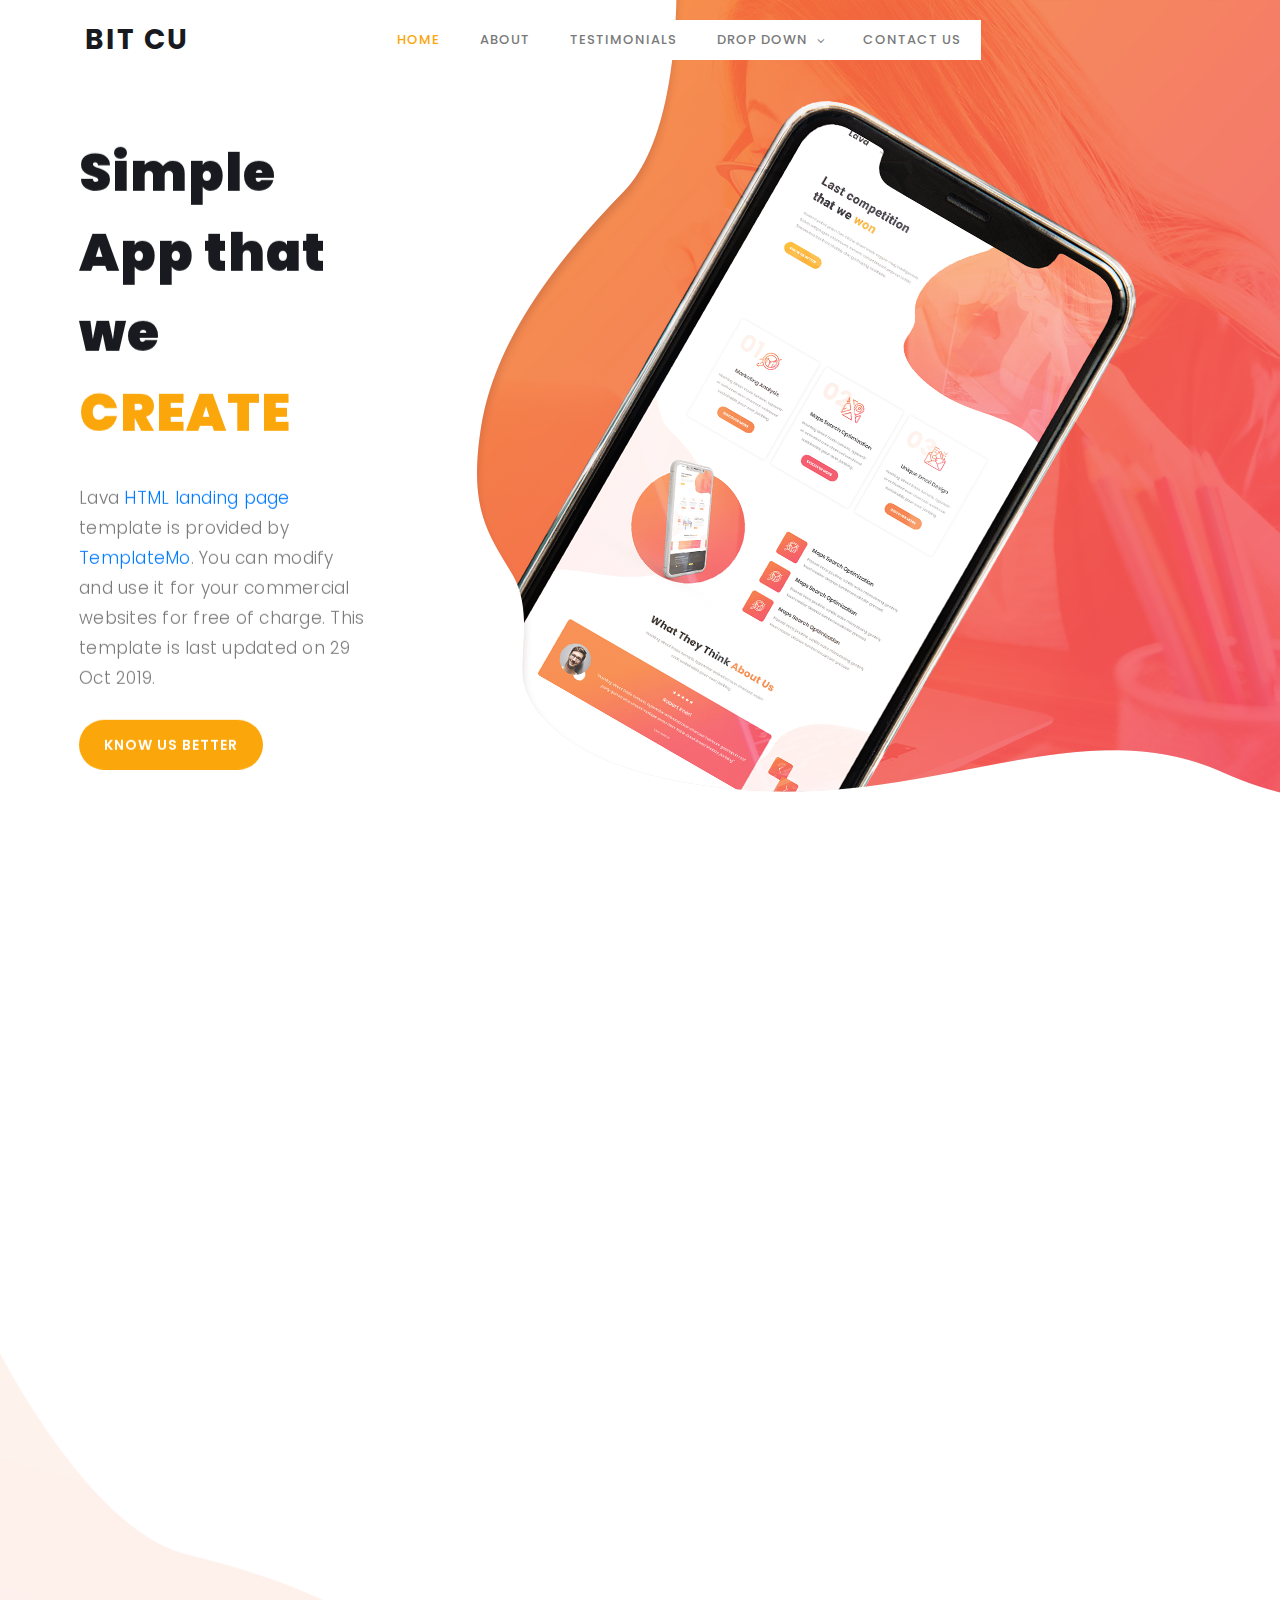
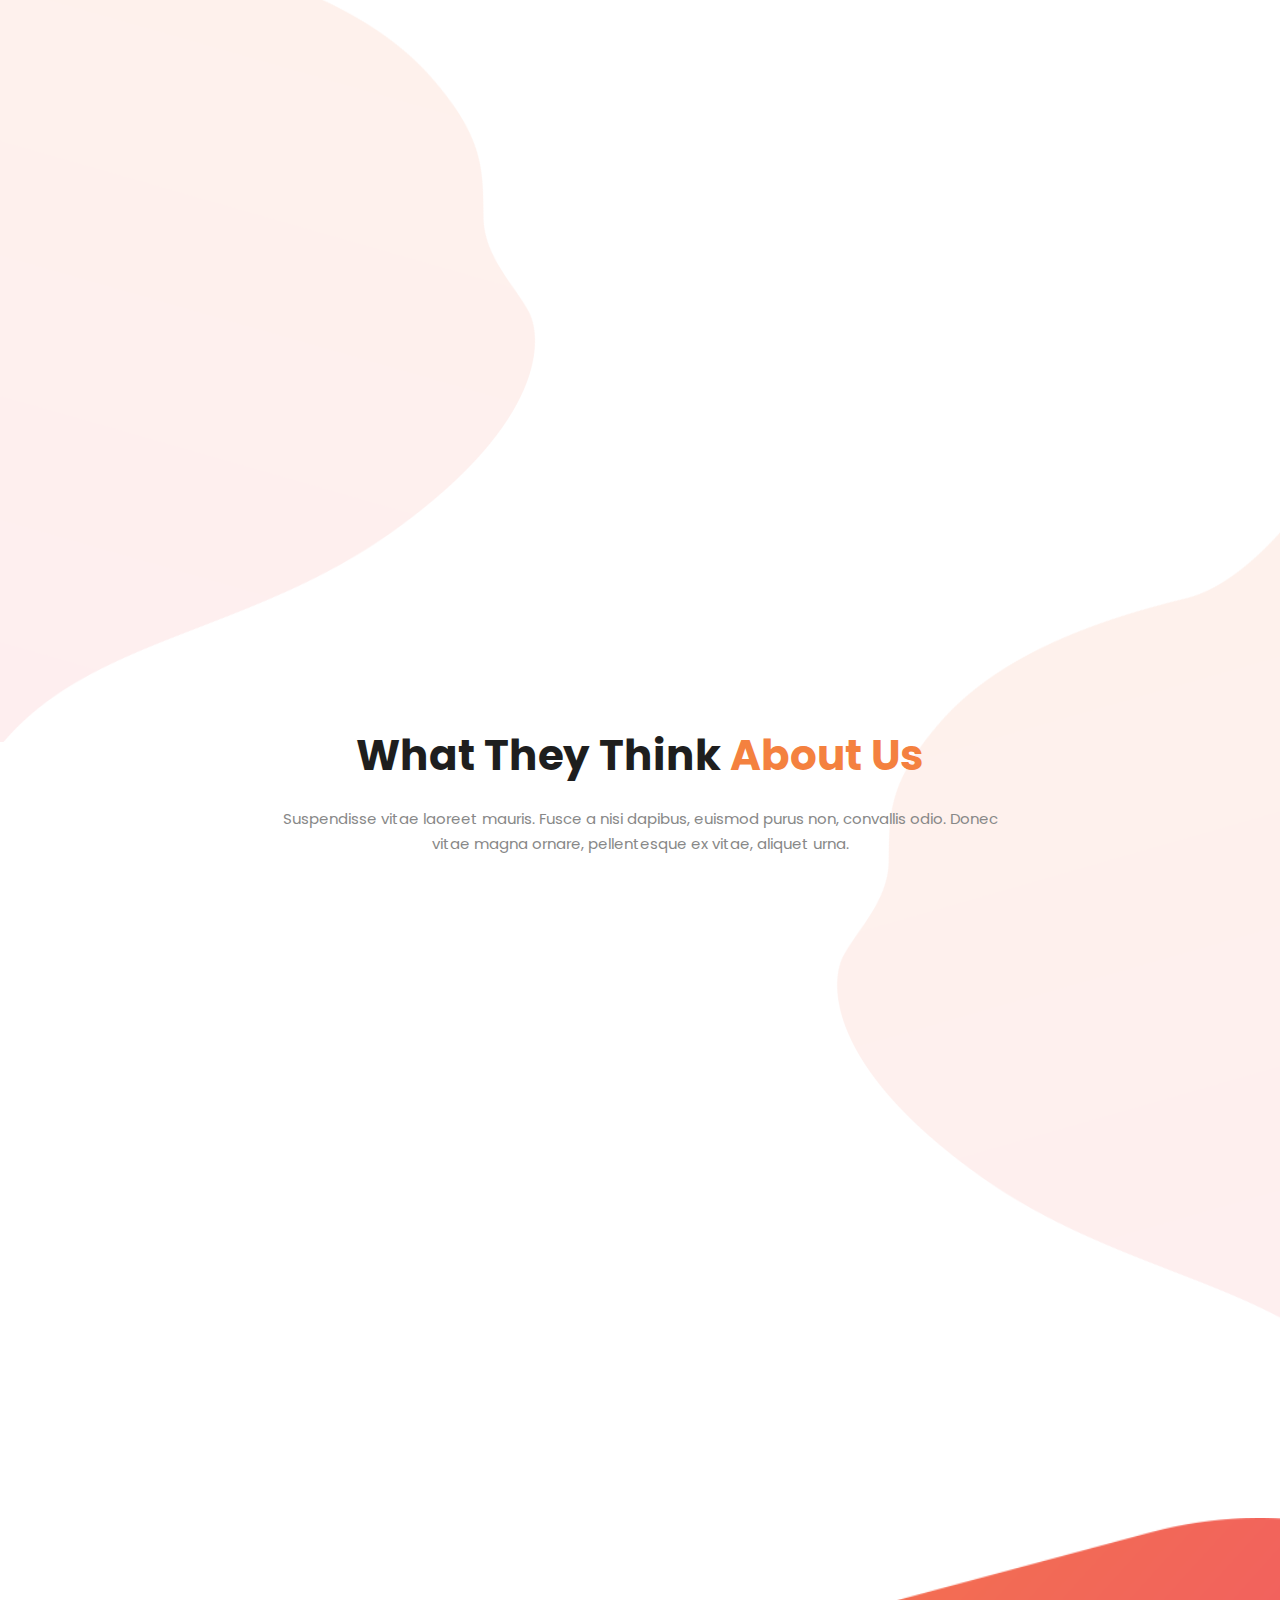
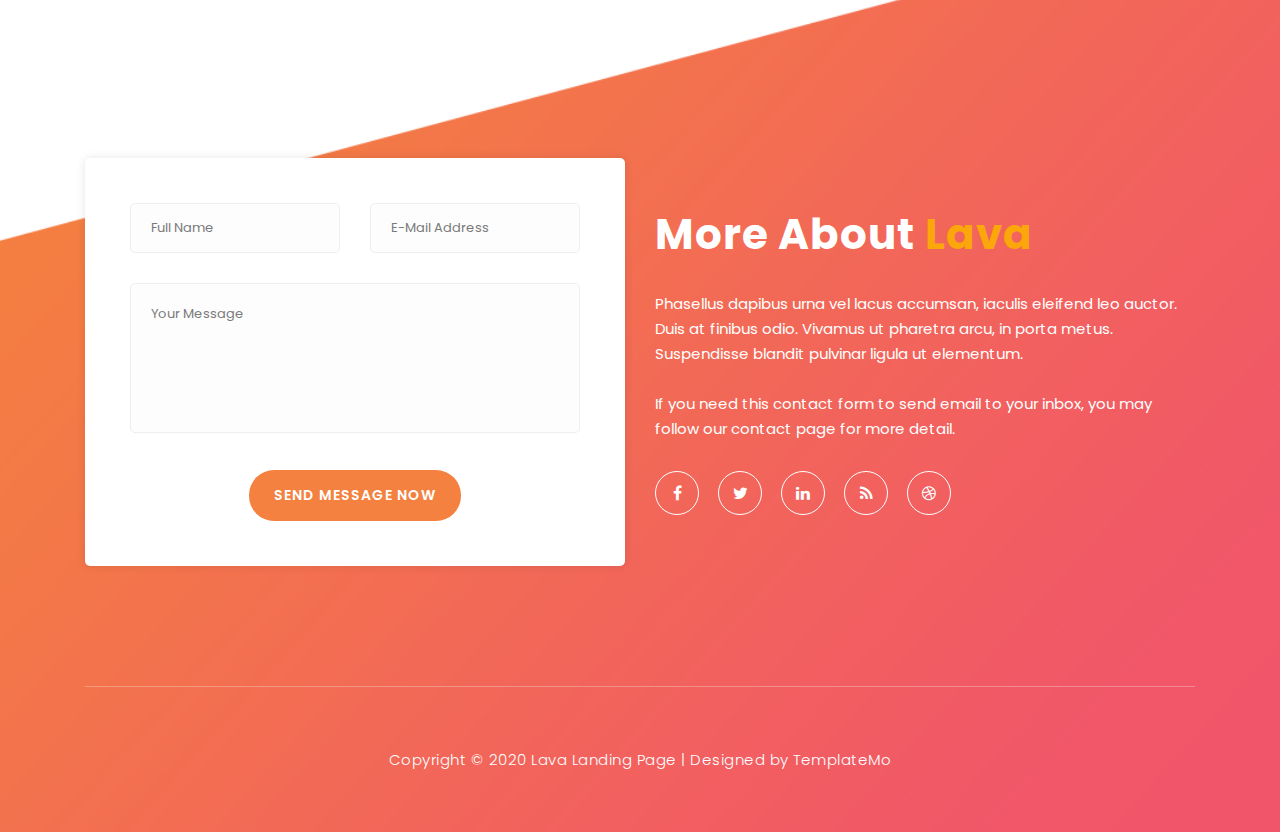
==== commit ad4bc229: "Update index.html" ====
--- a/index.html
+++ b/index.html
@@ -50,7 +50,7 @@
                     <nav class="main-nav">
                         <!-- ***** Logo Start ***** -->
                         <a href="index.html" class="logo">
-                            Lava
+                            Bit CU
                         </a>
                         <!-- ***** Logo End ***** -->
                         <!-- ***** Menu Start ***** -->
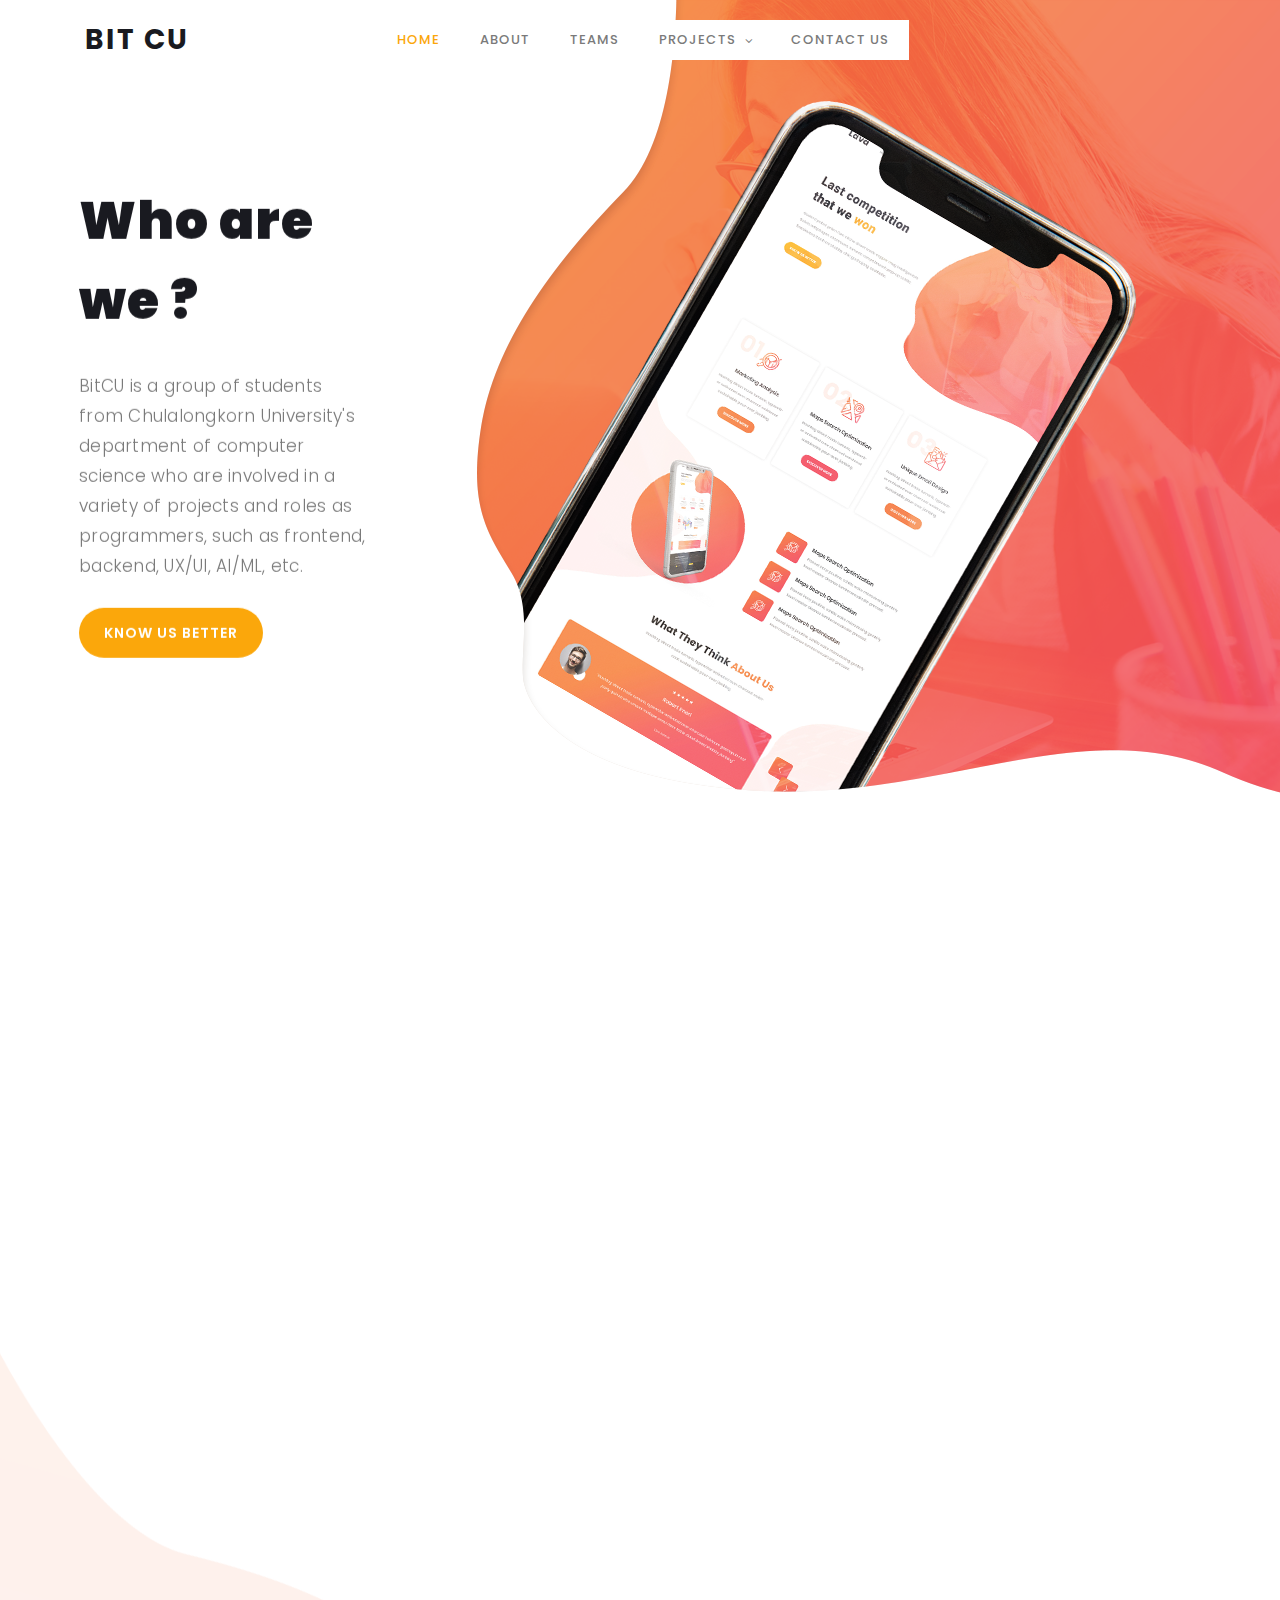
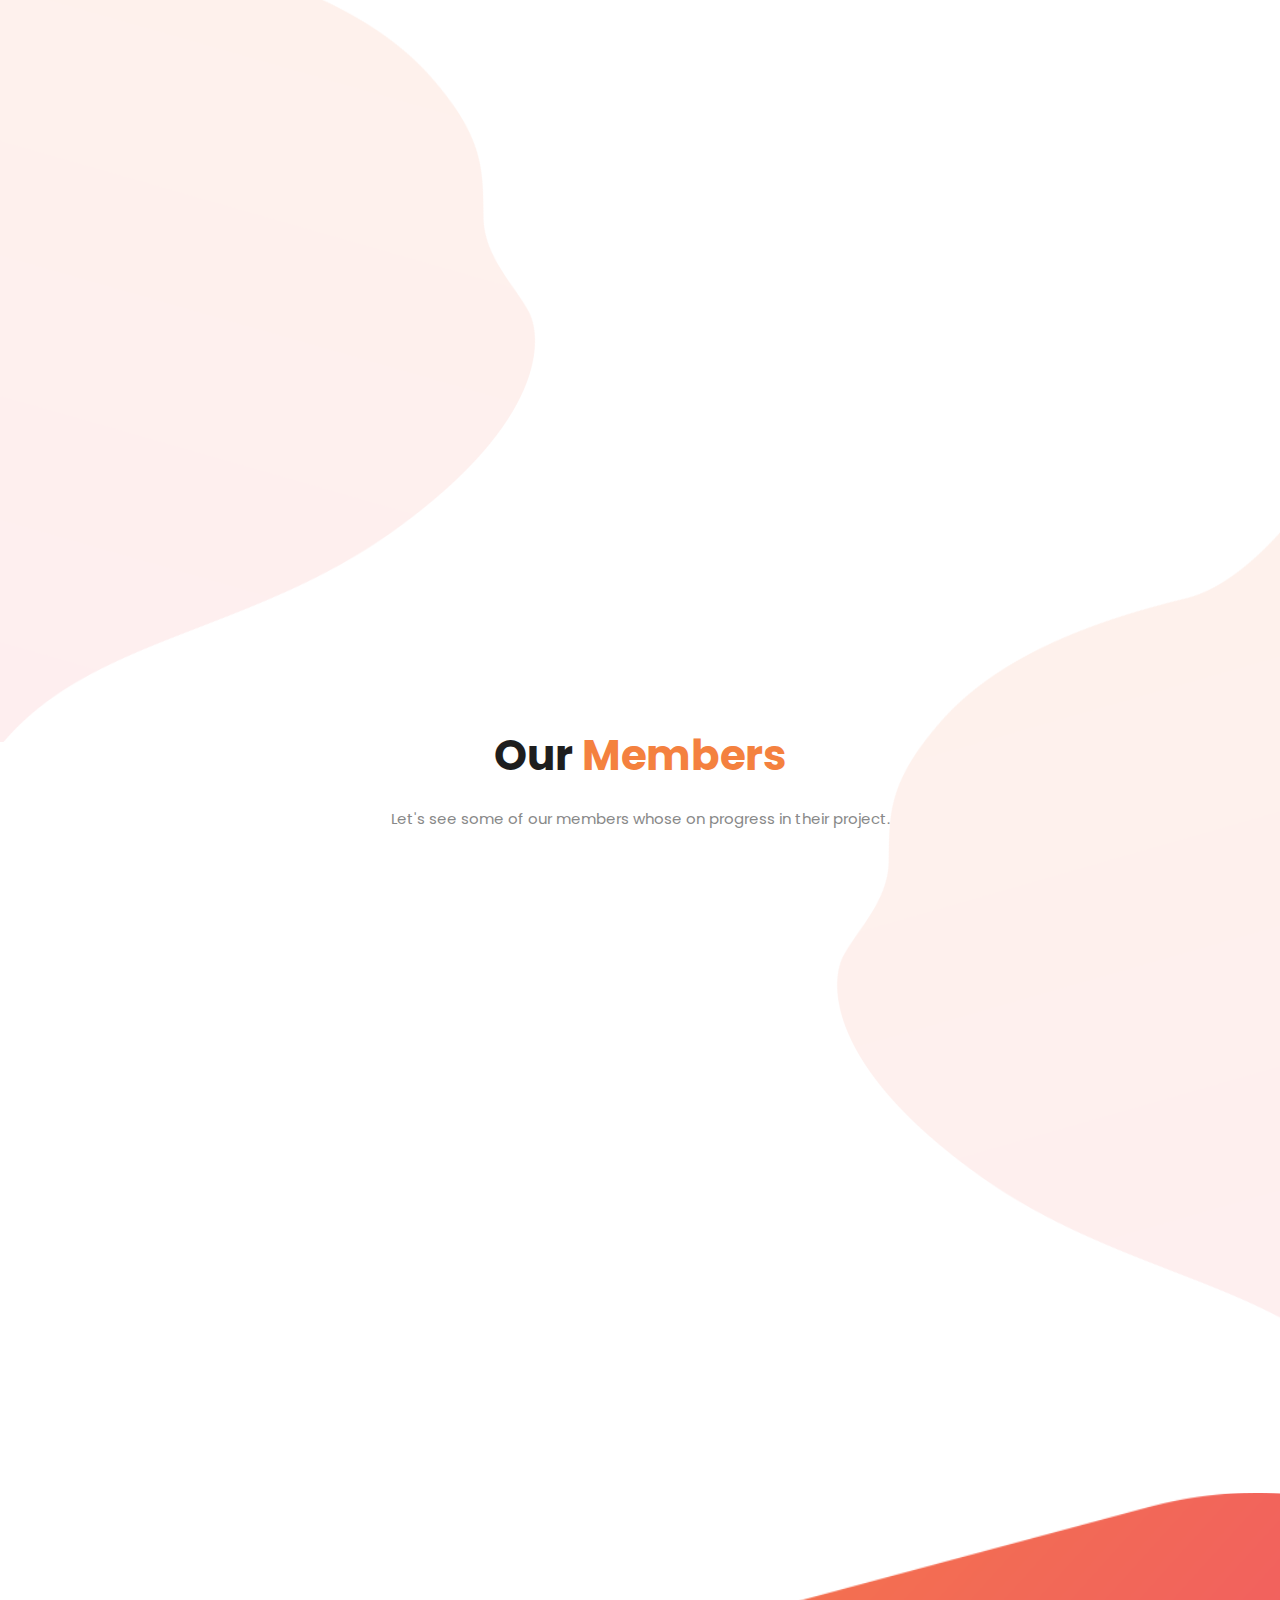
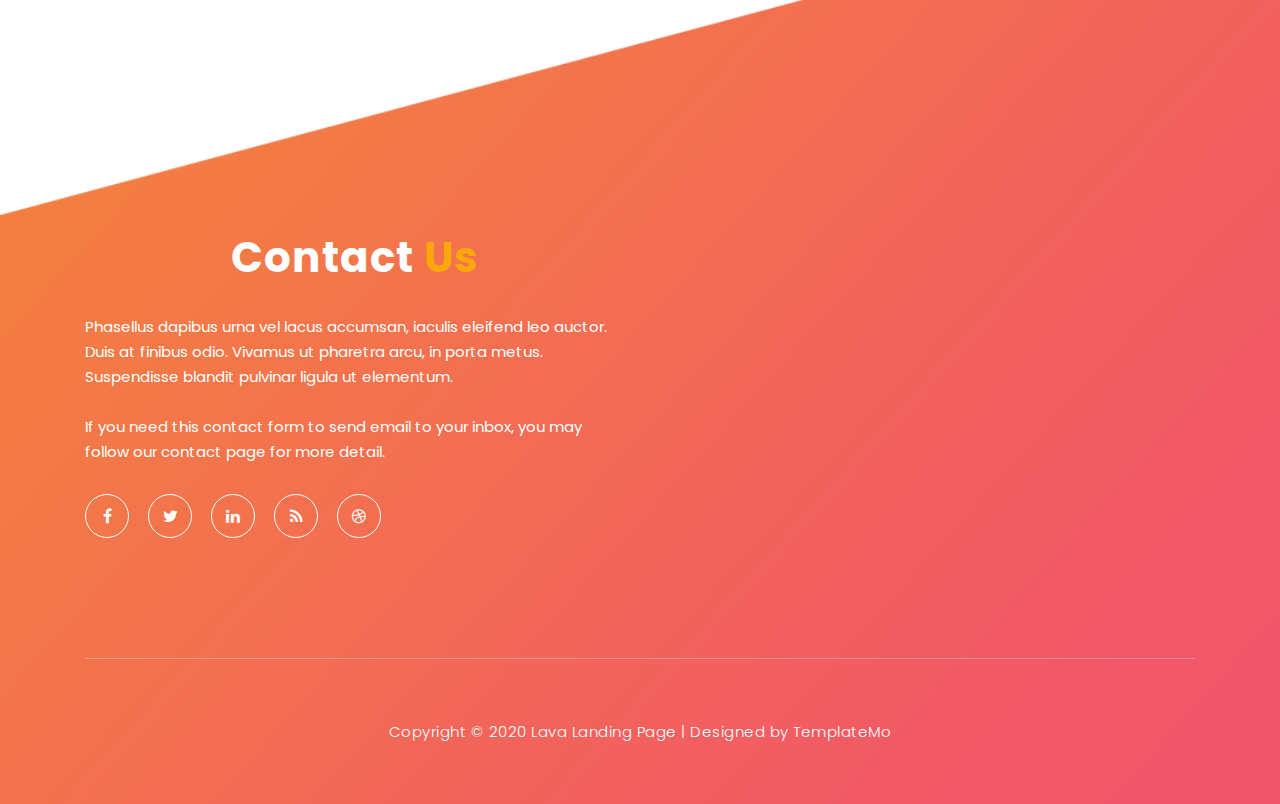
==== commit 71f11290: "Merge pull request #1 from cu-devclub/create/homepage" ====
--- a/index.html
+++ b/index.html
@@ -9,7 +9,7 @@
     <meta name="author" content="TemplateMo">
     <link href="https://fonts.googleapis.com/css?family=Poppins:100,200,300,400,500,600,700,800,900&display=swap" rel="stylesheet">
 
-    <title>Lava Landing Page HTML Template</title>
+    <title>Bit CU Landing Pages</title>
 <!--
 
 Lava Landing Page
@@ -57,15 +57,17 @@
                         <ul class="nav">
                             <li class="scroll-to-section"><a href="#welcome" class="menu-item">Home</a></li>
                             <li class="scroll-to-section"><a href="#about" class="menu-item">About</a></li>
-                            <li class="scroll-to-section"><a href="#testimonials" class="menu-item">Testimonials</a>
+                            <li class="scroll-to-section"><a href="#testimonials" class="menu-item">Teams</a>
                             </li>
                             <li class="submenu">
-                                <a href="javascript:;">Drop Down</a>
+                                <a href="javascript:;">Projects</a>
                                 <ul>
-                                    <li><a href="" class="menu-item">About Us</a></li>
-                                    <li><a href="" class="menu-item">Features</a></li>
-                                    <li><a href="" class="menu-item">FAQ's</a></li>
-                                    <li><a href="" class="menu-item">Blog</a></li>
+                                    <li><a href="" class="menu-item">Cu Wellness</a></li>
+                                    <li><a href="" class="menu-item">MoCA</a></li>
+                                    <li><a href="" class="menu-item">App4Stroke</a></li>
+                                    <li><a href="" class="menu-item">Orthology</a></li>
+                                    <li><a href="" class="menu-item">KidDi</a></li>
+                                    <li><a href="" class="menu-item">TextSum</a></li>
                                 </ul>
                             </li>
                             <li class="scroll-to-section"><a href="#contact-us" class="menu-item">Contact Us</a></li>
@@ -91,9 +93,10 @@
                 <div class="row">
                     <div class="left-text col-lg-6 col-md-12 col-sm-12 col-xs-12"
                         data-scroll-reveal="enter left move 30px over 0.6s after 0.4s">
-                        <h1>Simple App that we <em>CREATE</em></h1>
-                        <p>Lava <a href="#">HTML landing page</a> template is provided by <a href="#">TemplateMo</a>.
-                           You can modify and use it for your commercial websites for free of charge. This template is last updated on 29 Oct 2019.</p> 
+                        <h1>Who are we ?</h1>
+                        <p>BitCU is a group of students from Chulalongkorn University's 
+                            department of computer science who are involved in a variety 
+                            of projects and roles as programmers, such as frontend, backend, UX/UI, AI/ML, etc.</p> 
                         <a href="#about" class="main-button-slider">KNOW US BETTER</a>
                     </div>
                 </div>
@@ -202,15 +205,14 @@
 
     <div class="right-image-decor"></div>
 
-    <!-- ***** Testimonials Starts ***** -->
+    <!-- ***** Teams Starts ***** -->
     <section class="section" id="testimonials">
         <div class="container">
             <div class="row">
                 <div class="col-lg-8 offset-lg-2">
                     <div class="center-heading">
-                        <h2>What They Think <em>About Us</em></h2>
-                        <p>Suspendisse vitae laoreet mauris. Fusce a nisi dapibus, euismod purus non, convallis odio.
-                            Donec vitae magna ornare, pellentesque ex vitae, aliquet urna.</p>
+                        <h2>Our <em>Members</em></h2>
+                        <p>Let's see some of our members whose on progress in their project.</p>
                     </div>
                 </div>
                 <div class="col-lg-10 col-md-12 col-sm-12 mobile-bottom-fix-big"
@@ -218,43 +220,30 @@
                     <div class="owl-carousel owl-theme">
                         <div class="item service-item">
                             <div class="author">
-                                <i><img src="assets/images/testimonial-author-1.png" alt="Author One"></i>
+                                <i><img src="assets/images/anonymous-person.jpg" alt="Author One"></i>
                             </div>
                             <div class="testimonial-content">
-                                <ul class="stars">
-                                    <li><i class="fa fa-star"></i></li>
-                                    <li><i class="fa fa-star"></i></li>
-                                    <li><i class="fa fa-star"></i></li>
-                                    <li><i class="fa fa-star"></i></li>
-                                    <li><i class="fa fa-star"></i></li>
-                                </ul>
-                                <h4>Jonathan Smart</h4>
-                                <p>“Nullam hendrerit, elit a semper pharetra, ipsum nibh tristique tortor, in tempus
-                                    urna elit in mauris.”</p>
-                                <span>Besta CTO</span>
+                                <h4>Aj.Naruemon Pratanwanich</h4>
+                                <p> Club's Advisor </p>
+                                <span>Professor in Department of Mathemetics and Computer Science,
+                                    Faculty of Science, Chulalongkorn University</span>
                             </div>
                         </div>
                         <div class="item service-item">
                             <div class="author">
-                                <i><img src="assets/images/testimonial-author-1.png" alt="Second Author"></i>
+                                <i><img src="assets/images/anonymous-person.jpg" alt="Second Author"></i>
                             </div>
                             <div class="testimonial-content">
-                                <ul class="stars">
-                                    <li><i class="fa fa-star"></i></li>
-                                    <li><i class="fa fa-star"></i></li>
-                                    <li><i class="fa fa-star"></i></li>
-                                    <li><i class="fa fa-star"></i></li>
-                                    <li><i class="fa fa-star"></i></li>
-                                </ul>
-                                <h4>Martino Tino</h4>
-                                <p>“Morbi non mi luctus felis molestie scelerisque. In ac libero viverra, placerat est
-                                    interdum, rhoncus leo.”</p>
-                                <span>Web Analyst</span>
+                                <h4>Waris Lakthong</h4>
+                                <p>Fullstack Developer and Project Manager <br>
+                                    Current Project: MoCA </p>
+                                <span>Year 3 Student in Department of Mathemetics and Computer Science,
+                                    Faculty of Science, Chulalongkorn University</span>
                             </div>
                         </div>
                         <div class="item service-item">
                             <div class="author">
-                                <i><img src="assets/images/testimonial-author-1.png" alt="Author Third"></i>
+                                <i><img src="assets/images/anonymous-person.jpg" alt="Author Third"></i>
                             </div>
                             <div class="testimonial-content">
                                 <ul class="stars">
@@ -270,7 +259,7 @@
                         </div>
                         <div class="item service-item">
                             <div class="author">
-                                <i><img src="assets/images/testimonial-author-1.png" alt="Fourth Author"></i>
+                                <i><img src="assets/images/anonymous-person.jpg" alt="Fourth Author"></i>
                             </div>
                             <div class="testimonial-content">
                                 <ul class="stars">
@@ -298,42 +287,8 @@
         <div class="container">
             <div class="footer-content">
                 <div class="row">
-                    <!-- ***** Contact Form Start ***** -->
-                    <div class="col-lg-6 col-md-12 col-sm-12">
-                        <div class="contact-form">
-                            <form id="contact" action="" method="post">
-                                <div class="row">
-                                    <div class="col-md-6 col-sm-12">
-                                        <fieldset>
-                                            <input name="name" type="text" id="name" placeholder="Full Name" required=""
-                                                style="background-color: rgba(250,250,250,0.3);">
-                                        </fieldset>
-                                    </div>
-                                    <div class="col-md-6 col-sm-12">
-                                        <fieldset>
-                                            <input name="email" type="text" id="email" placeholder="E-Mail Address"
-                                                required="" style="background-color: rgba(250,250,250,0.3);">
-                                        </fieldset>
-                                    </div>
-                                    <div class="col-lg-12">
-                                        <fieldset>
-                                            <textarea name="message" rows="6" id="message" placeholder="Your Message"
-                                                required="" style="background-color: rgba(250,250,250,0.3);"></textarea>
-                                        </fieldset>
-                                    </div>
-                                    <div class="col-lg-12">
-                                        <fieldset>
-                                            <button type="submit" id="form-submit" class="main-button">Send Message
-                                                Now</button>
-                                        </fieldset>
-                                    </div>
-                                </div>
-                            </form>
-                        </div>
-                    </div>
-                    <!-- ***** Contact Form End ***** -->
                     <div class="right-content col-lg-6 col-md-12 col-sm-12">
-                        <h2>More About <em>Lava</em></h2>
+                        <h2>Contact <em>Us</em></h2>
                         <p>Phasellus dapibus urna vel lacus accumsan, iaculis eleifend leo auctor. Duis at finibus odio.
                             Vivamus ut pharetra arcu, in porta metus. Suspendisse blandit pulvinar ligula ut elementum.
                             <br><br>If you need this contact form to send email to your inbox, you may follow our <a
--- a/assets/css/templatemo-lava.css
+++ b/assets/css/templatemo-lava.css
@@ -665,7 +665,7 @@
 .welcome-area .header-text .left-text {
   position: relative;
   align-self: center;
-  margin-top: 35%;
+  margin-top: 25%;
   transform: perspective(1px) translateY(-30%) !important;
 }
 
@@ -1050,8 +1050,9 @@
 }
 
 .footer-content .right-content h2 {
-  margin-top: 0px;
+  margin-top: 100px;
   margin-bottom: 30px;
+  text-align: center;
   font-size: 42px;
   text-transform: capitalize;
   font-weight: 700;
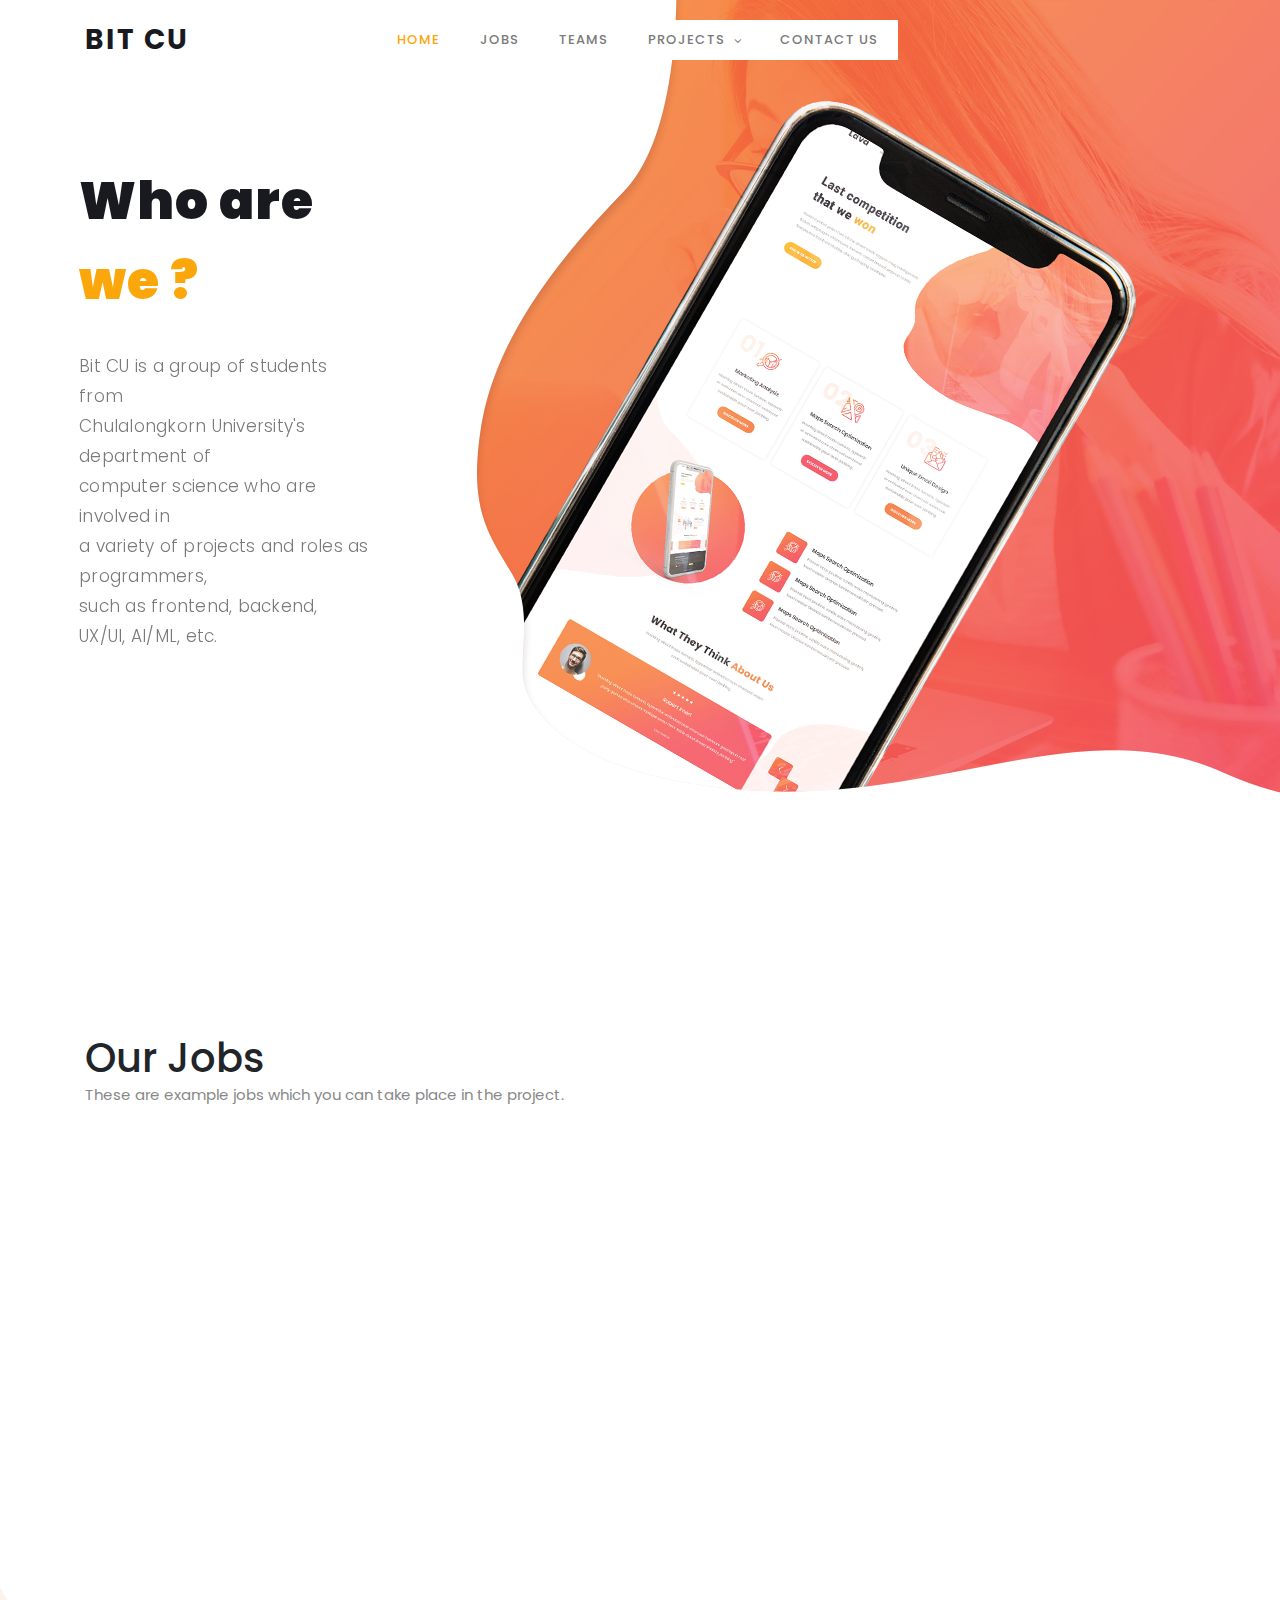
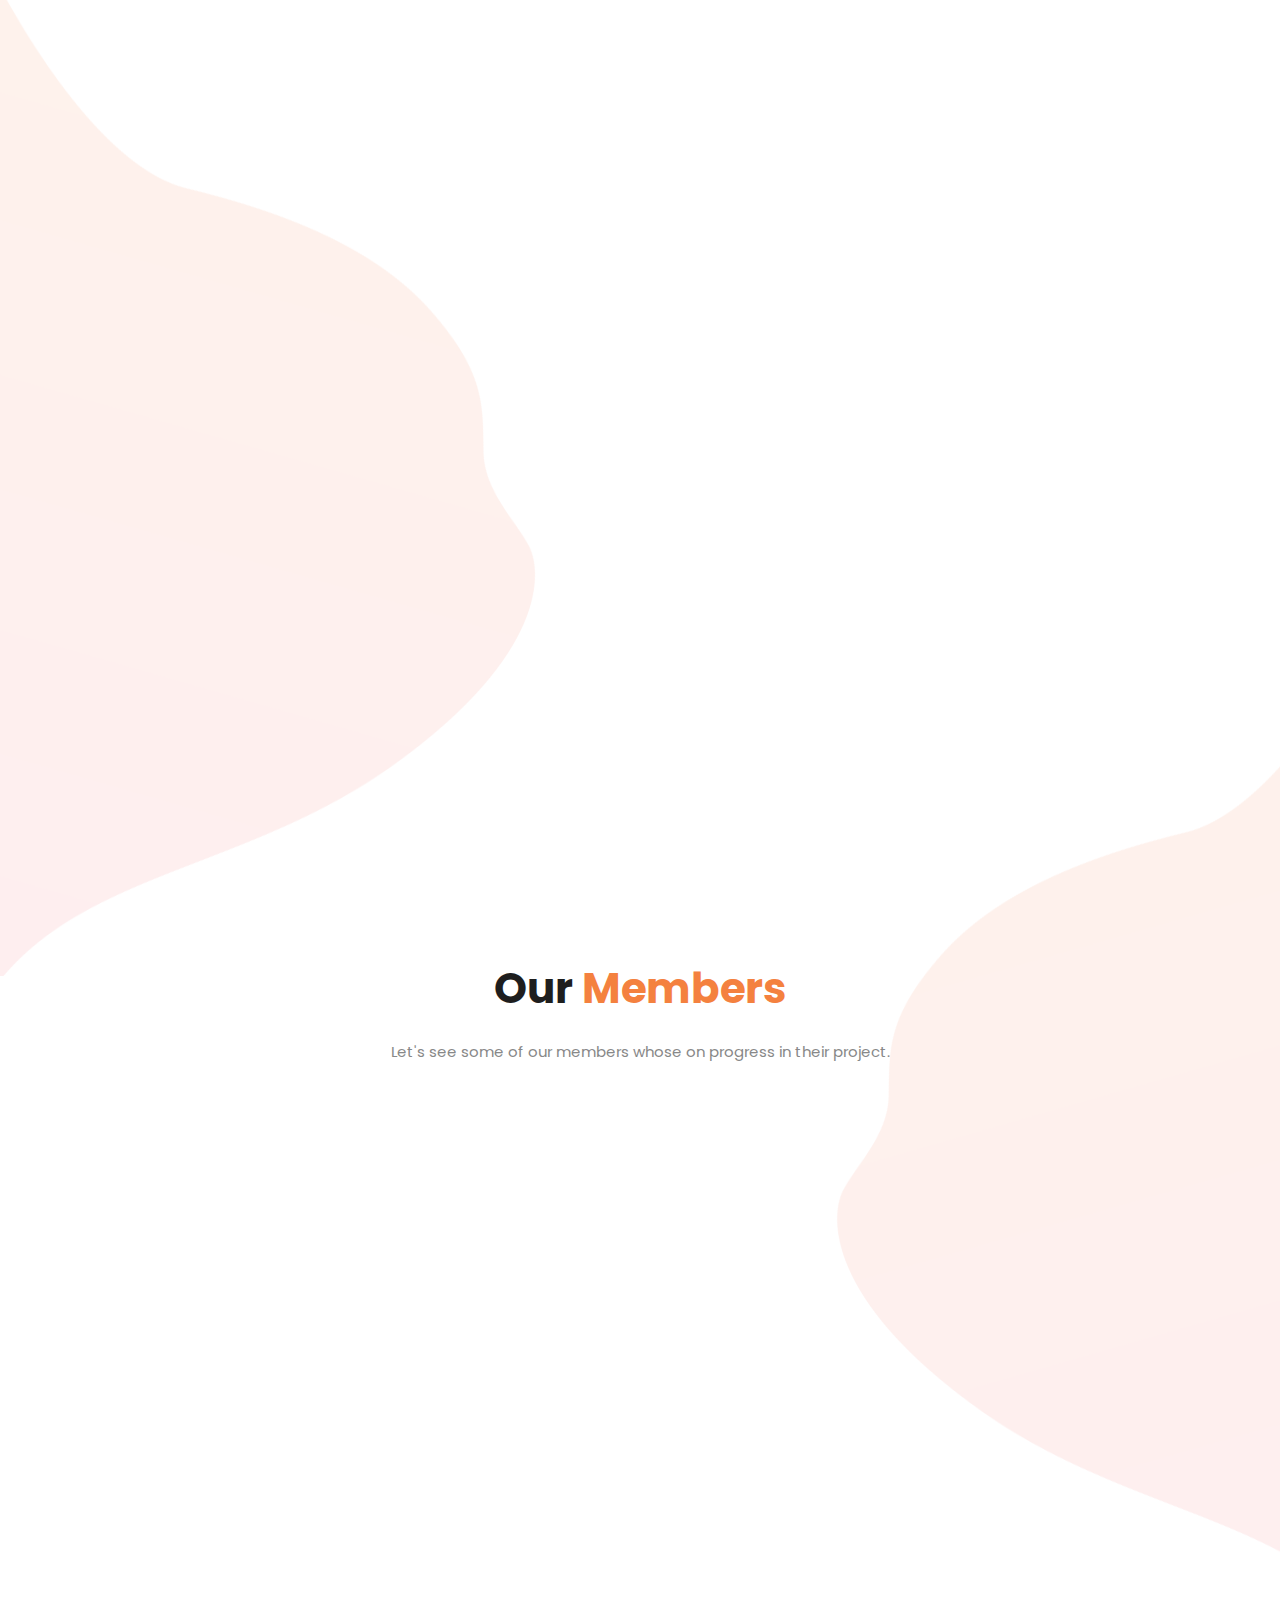
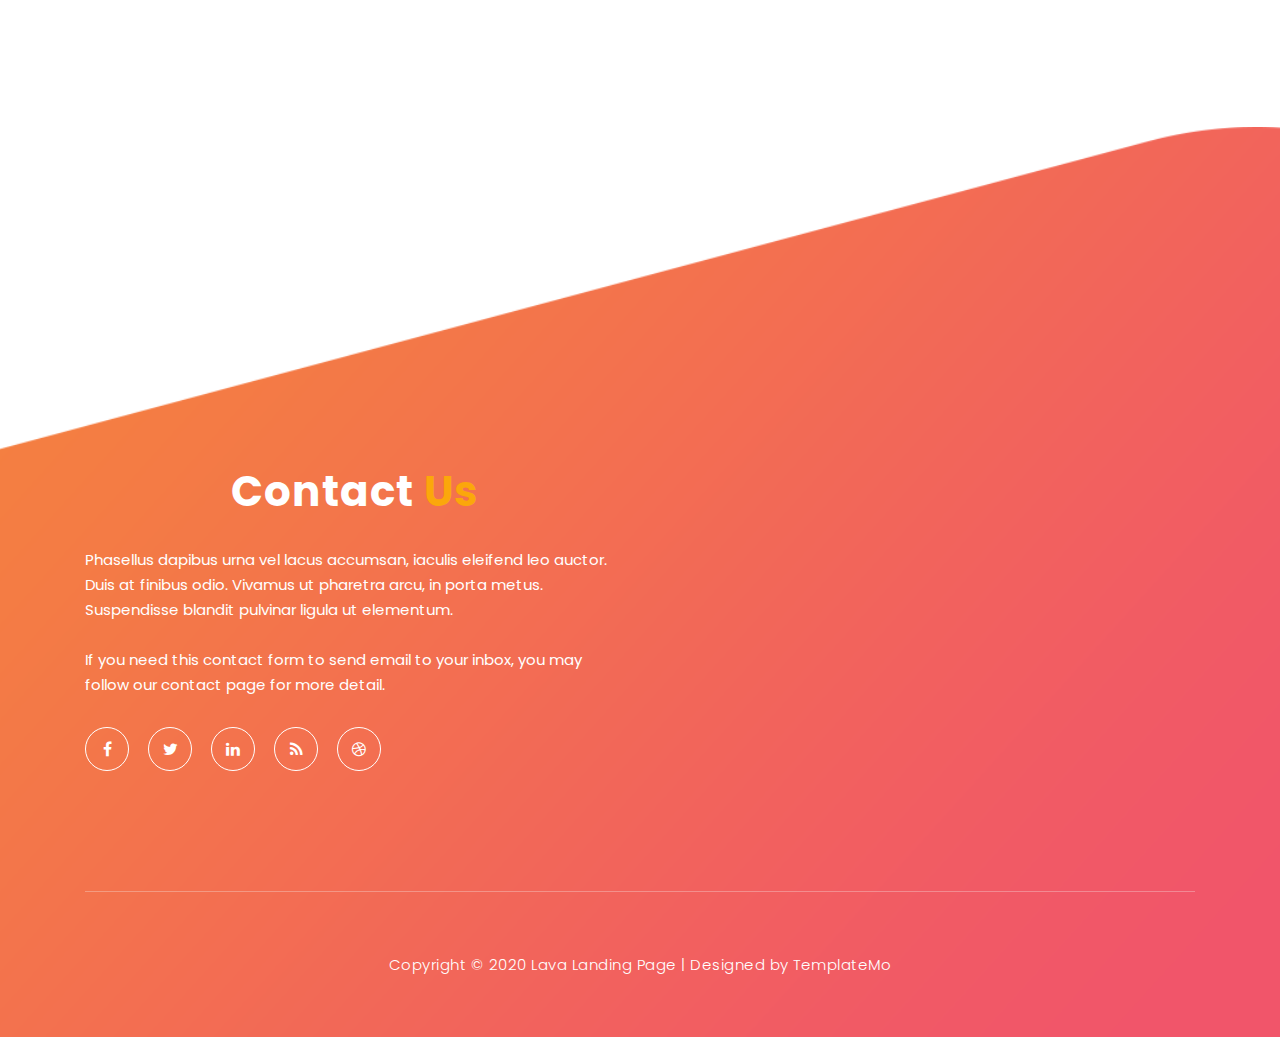
==== commit e043a6e4: "Merge pull request #2 from cu-devclub/create/homepage" ====
--- a/index.html
+++ b/index.html
@@ -56,7 +56,7 @@
                         <!-- ***** Menu Start ***** -->
                         <ul class="nav">
                             <li class="scroll-to-section"><a href="#welcome" class="menu-item">Home</a></li>
-                            <li class="scroll-to-section"><a href="#about" class="menu-item">About</a></li>
+                            <li class="scroll-to-section"><a href="#about" class="menu-item">Jobs</a></li>
                             <li class="scroll-to-section"><a href="#testimonials" class="menu-item">Teams</a>
                             </li>
                             <li class="submenu">
@@ -93,11 +93,12 @@
                 <div class="row">
                     <div class="left-text col-lg-6 col-md-12 col-sm-12 col-xs-12"
                         data-scroll-reveal="enter left move 30px over 0.6s after 0.4s">
-                        <h1>Who are we ?</h1>
-                        <p>BitCU is a group of students from Chulalongkorn University's 
-                            department of computer science who are involved in a variety 
-                            of projects and roles as programmers, such as frontend, backend, UX/UI, AI/ML, etc.</p> 
-                        <a href="#about" class="main-button-slider">KNOW US BETTER</a>
+                        <h1>Who are <em>we ?</em></h1>
+                        <p>Bit CU is a group of students from <br>
+                            Chulalongkorn University's department of <br>
+                            computer science who are involved in <br>
+                            a variety of projects and roles as programmers, <br>
+                            such as frontend, backend, UX/UI, AI/ML, etc.</p> 
                     </div>
                 </div>
             </div>
@@ -109,18 +110,22 @@
     <!-- ***** Features Big Item Start ***** -->
     <section class="section" id="about">
         <div class="container">
-            <div class="row">
+            <div class="left-heading">
+                <h1>Our Jobs</h1>
+                <p>These are example jobs which you can take place in the project.</p>
+            </div>
+            <div class="row">
+                <div class="col-lg-8 offset-lg-2"></div>
                 <div class="col-lg-4 col-md-6 col-sm-12 col-xs-12"
                     data-scroll-reveal="enter left move 30px over 0.6s after 0.4s">
                     <div class="features-item">
                         <div class="features-icon">
                             <h2>01</h2>
-                            <img src="assets/images/features-icon-1.png" alt="">
-                            <h4>Trend Analysis</h4>
-                            <p>Curabitur pulvinar vel odio sed sagittis. Nam maximus ex diam, nec consectetur diam.</p>
-                            <a href="#testimonials" class="main-button">
-                                Read More
-                            </a>
+                            <img src="assets/images/software-developer.png" alt="" width="200" height="200">
+                            <h4>Developer</h4>
+                            <p>Work as backend-developer or frontend-developer</p>
+                            <!-- ***** <a href="#testimonials" class="main-button"> Read More </a>***** -->
+                            <a href = "#about" class = "main-button-not-ready">Read More (Not Ready)</a>
                         </div>
                     </div>
                 </div>
@@ -129,12 +134,11 @@
                     <div class="features-item">
                         <div class="features-icon">
                             <h2>02</h2>
-                            <img src="assets/images/features-icon-2.png" alt="">
-                            <h4>Site Optimization</h4>
-                            <p>Curabitur pulvinar vel odio sed sagittis. Nam maximus ex diam, nec consectetur diam.</p>
-                            <a href="#testimonials" class="main-button">
-                                Discover More
-                            </a>
+                            <img src="assets/images/ux-design.png" alt="" width="200" height="200">
+                            <h4>UX/UI Designer</h4>
+                            <p>Research user experience and design user interface.</p>
+                            <!-- ***** <a href="#testimonials" class="main-button"> Read More </a>***** -->
+                            <a href = "#about" class = "main-button-not-ready">Read More (Not Ready)</a>
                         </div>
                     </div>
                 </div>
@@ -143,12 +147,11 @@
                     <div class="features-item">
                         <div class="features-icon">
                             <h2>03</h2>
-                            <img src="assets/images/features-icon-3.png" alt="">
-                            <h4>Email Design</h4>
-                            <p>Curabitur pulvinar vel odio sed sagittis. Nam maximus ex diam, nec consectetur diam.</p>
-                            <a href="#testimonials" class="main-button">
-                                More Detail
-                            </a>
+                            <img src="assets/images/machine-learning.png" alt="" width="200" height="200">
+                            <h4>ML/DL</h4>
+                            <p>Working on machine learning and deep learning.</p>
+                            <!-- ***** <a href="#testimonials" class="main-button"> Read More </a>***** -->
+                            <a href = "#about" class = "main-button-not-ready">Read More (Not Ready)</a>
                         </div>
                     </div>
                 </div>
--- a/assets/css/templatemo-lava.css
+++ b/assets/css/templatemo-lava.css
@@ -181,6 +181,21 @@
   background-color: #f1556a;
 }
 
+a.main-button-not-ready {
+  font-size: 14px;
+  border-radius: 25px;
+  padding: 15px 25px;
+  background-color: #B1B1B1;
+  text-transform: uppercase;
+  color: #fff;
+  font-weight: 600;
+  letter-spacing: 1px;
+  -webkit-transition: all 0.3s ease 0s;
+  -moz-transition: all 0.3s ease 0s;
+  -o-transition: all 0.3s ease 0s;
+  transition: all 0.3s ease 0s;
+}
+
 button.main-button {
   outline: none;
   border: none;
@@ -228,6 +243,12 @@
   text-align: center;
 }
 
+.left-heading {
+  position: left;
+  align-self: left;
+  margin-top: 5%;
+  transform: perspective(1px) translateY(-30%) !important;
+}
 
 /* 
 ---------------------------------------------
@@ -758,10 +779,20 @@
 }
 
 .features-item {
+  margin-top: 10px;
   border-radius: 5px;
   padding: 60px 30px;
   text-align: center;
   box-shadow: 0px 0px 10px rgba(0,0,0,0.1);
+}
+
+.features-item h1 {
+  font-weight: 900;
+  font-size: 52px;
+  line-height: 80px;
+  letter-spacing: 1px;
+  margin-bottom: 30px;
+  color: #191a20;
 }
 
 .features-item h2 {
@@ -793,6 +824,10 @@
   display: inline-block;
 }
 
+.features-item .main-button-not-ready {
+  margin-top: 35px;
+  display: inline-block;
+}
 
 /*
 ---------------------------------------------
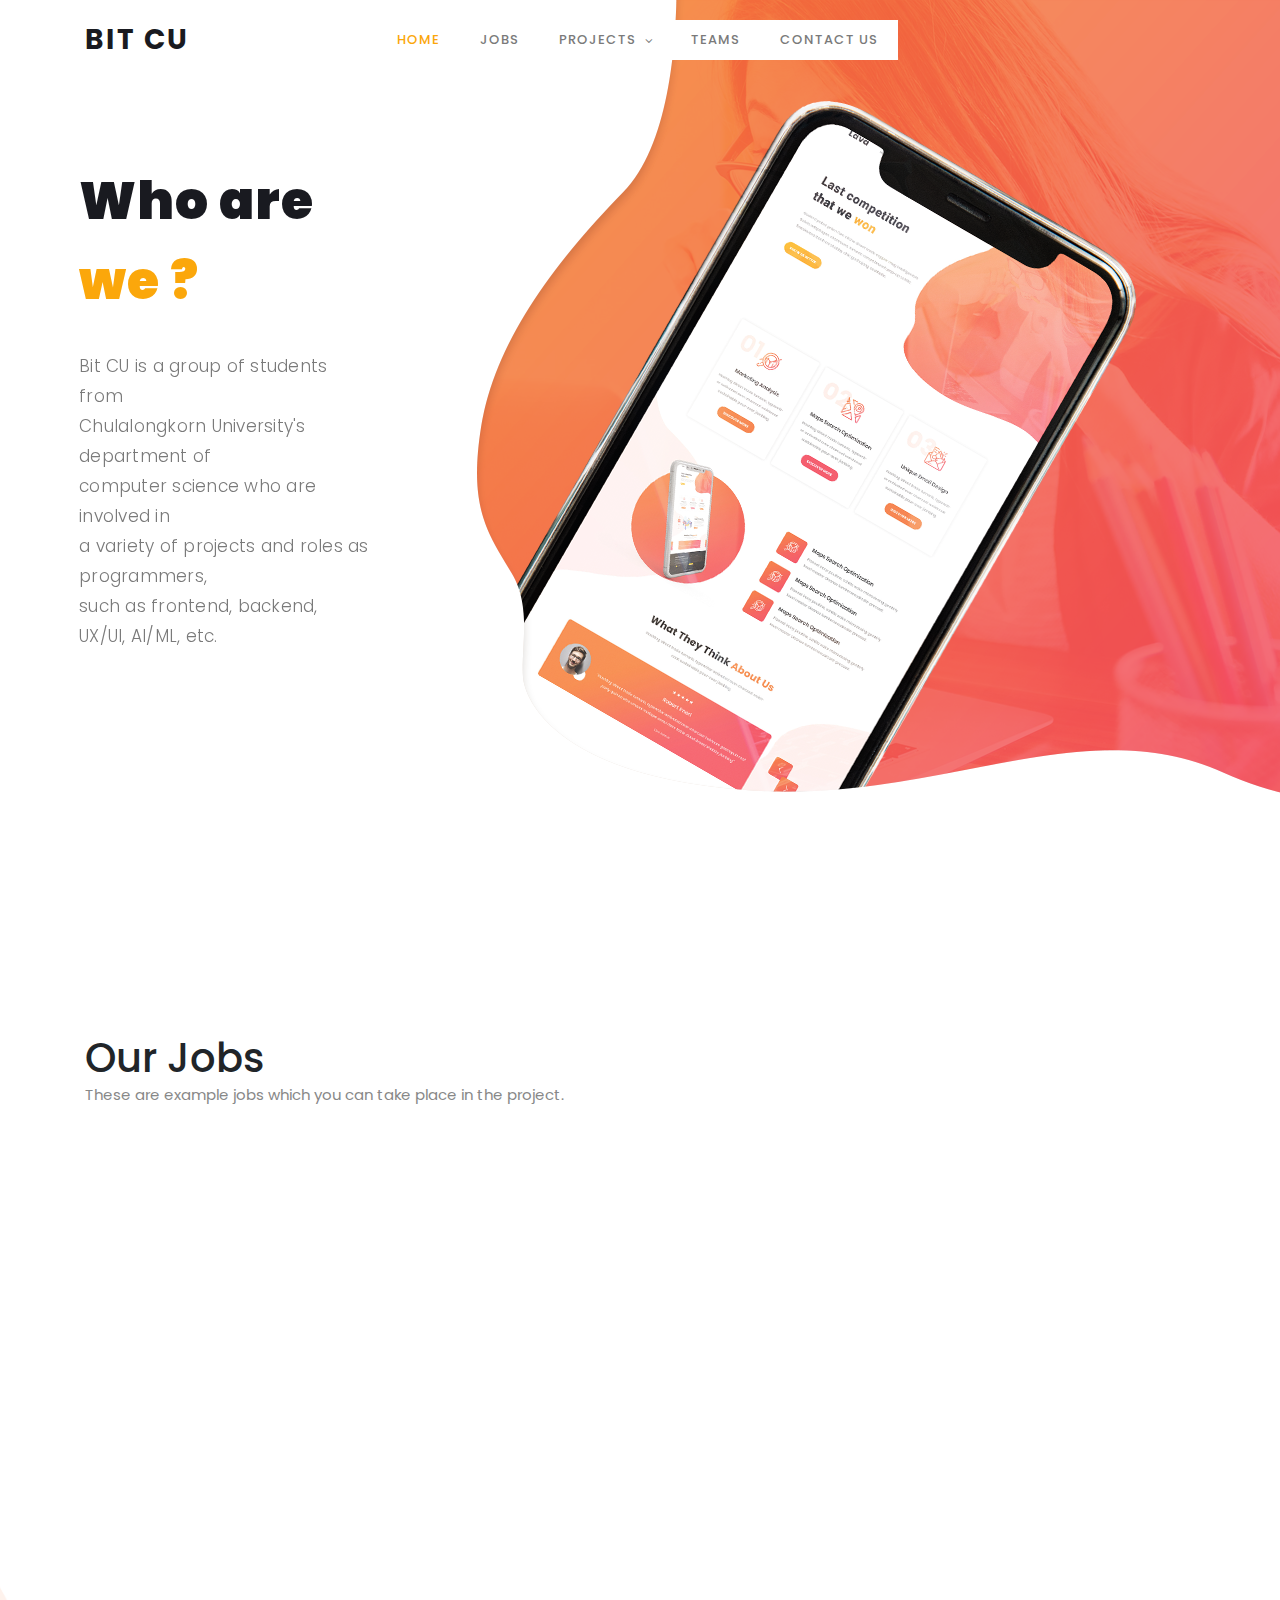
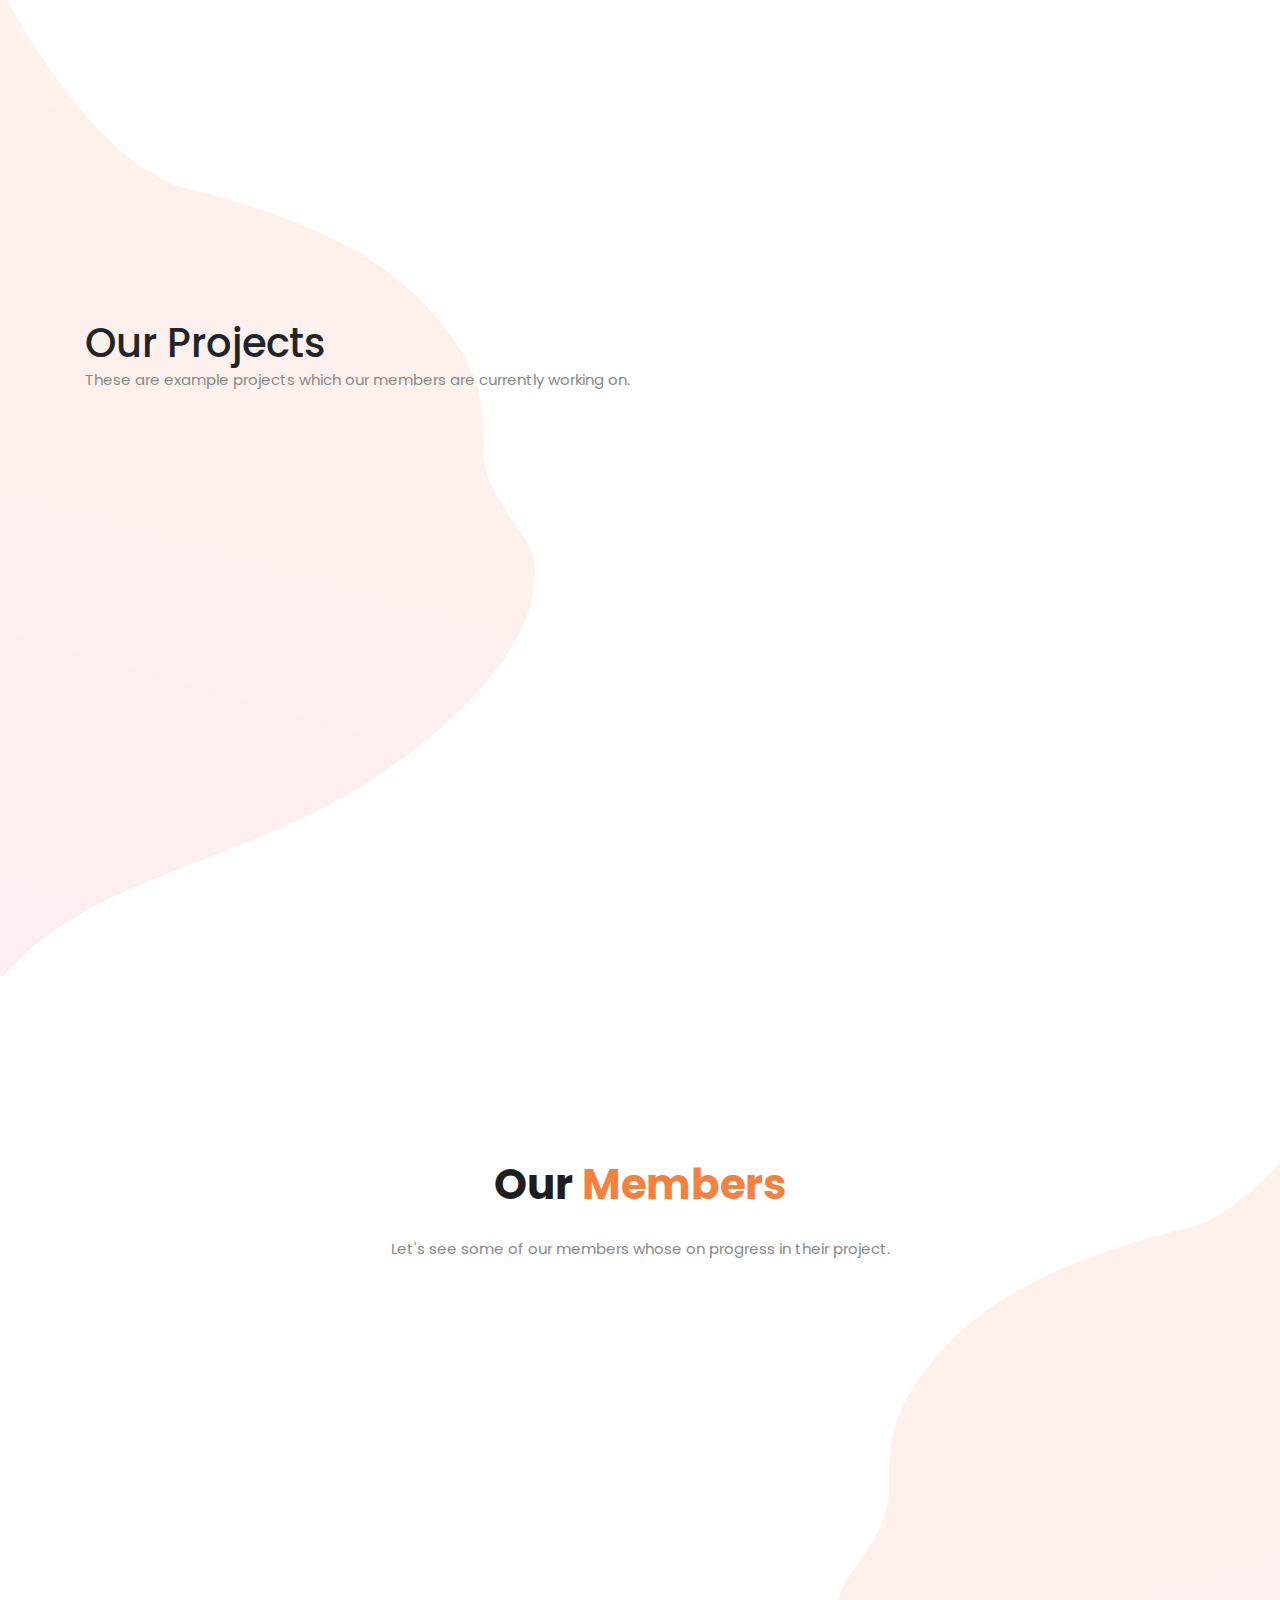
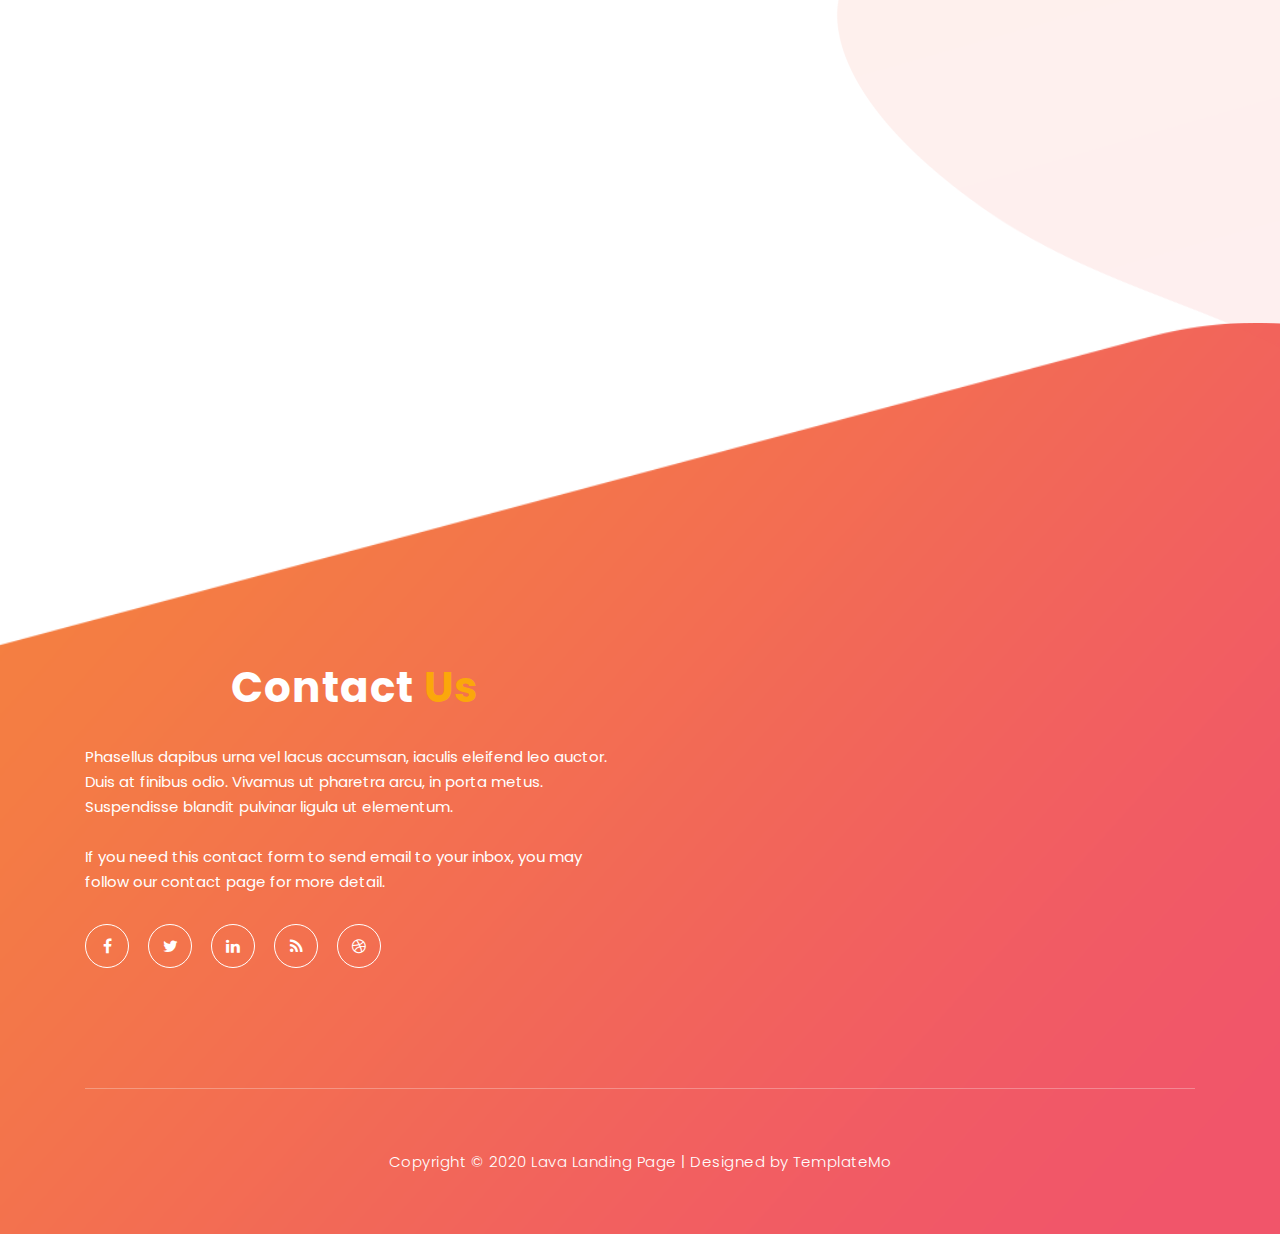
==== commit 360332ff: "Merge pull request #3 from cu-devclub/create/homepage" ====
--- a/index.html
+++ b/index.html
@@ -57,10 +57,9 @@
                         <ul class="nav">
                             <li class="scroll-to-section"><a href="#welcome" class="menu-item">Home</a></li>
                             <li class="scroll-to-section"><a href="#about" class="menu-item">Jobs</a></li>
-                            <li class="scroll-to-section"><a href="#testimonials" class="menu-item">Teams</a>
-                            </li>
+
                             <li class="submenu">
-                                <a href="javascript:;">Projects</a>
+                                <a href="#promotion">Projects</a>
                                 <ul>
                                     <li><a href="" class="menu-item">Cu Wellness</a></li>
                                     <li><a href="" class="menu-item">MoCA</a></li>
@@ -70,6 +69,7 @@
                                     <li><a href="" class="menu-item">TextSum</a></li>
                                 </ul>
                             </li>
+                            <li class="scroll-to-section"><a href="#testimonials" class="menu-item">Teams</a></li>
                             <li class="scroll-to-section"><a href="#contact-us" class="menu-item">Contact Us</a></li>
                         </ul>
                         <a class='menu-trigger'>
@@ -165,6 +165,10 @@
     <!-- ***** Features Big Item Start ***** -->
     <section class="section" id="promotion">
         <div class="container">
+            <div class="left-heading">
+                <h1>Our Projects</h1>
+                <p>These are example projects which our members are currently working on.</p>
+            </div>
             <div class="row">
                 <div class="left-image col-lg-5 col-md-12 col-sm-12 mobile-bottom-fix-big"
                     data-scroll-reveal="enter left move 30px over 0.6s after 0.4s">
@@ -173,33 +177,39 @@
                 <div class="right-text offset-lg-1 col-lg-6 col-md-12 col-sm-12 mobile-bottom-fix">
                     <ul>
                         <li data-scroll-reveal="enter right move 30px over 0.6s after 0.4s">
-                            <img src="assets/images/about-icon-01.png" alt="">
+                            <img src="assets/images/moca_logo.png" alt="">
                             <div class="text">
-                                <h4>Vestibulum pulvinar rhoncus</h4>
-                                <p>Please do not redistribute this template ZIP file for a download purpose. You may <a
-                                rel="nofollow" href="https://templatemo.com/contact" target="_parent">contact</a> us for
-                            additional licensing of our template or to get a PSD file.</p>
+                                <h4>MoCA</h4>
+                                <p>MoCA Description .................
+                                    ..............................
+                                    ............................
+                                </p>
                             </div>
                         </li>
                         <li data-scroll-reveal="enter right move 30px over 0.6s after 0.5s">
-                            <img src="assets/images/about-icon-02.png" alt="">
+                            <img src="assets/images/app4stroke_logo.png" alt="">
                             <div class="text">
-                                <h4>Sed blandit quam in velit</h4>
-                                <p>You can <a rel="nofollow"
-                                        href="https://templatemo.com/tm-540-lava-landing-page">download Lava
-                                        Template</a> from our website. Duis viverra, ipsum et scelerisque placerat, orci
-                                    magna consequat ligula.</p>
+                                <h4>App4Stroke</h4>
+                                <p>App4Stroke Description..................
+                                    ..............................
+                                    ............................</p>
                             </div>
                         </li>
                         <li data-scroll-reveal="enter right move 30px over 0.6s after 0.6s">
-                            <img src="assets/images/about-icon-03.png" alt="">
+                            <img src="assets/images/wellness_logo.jpg" alt="">
                             <div class="text">
-                                <h4>Aenean faucibus venenatis</h4>
-                                <p>Phasellus in imperdiet felis, eget vestibulum nulla. Aliquam nec dui nec augue
-                                    maximus porta. Curabitur tristique lacus.</p>
+                                <h4>CU Wellness</h4>
+                                <p>CU Wellness Description.................
+                                    ..............................
+                                    .............................</p>
                             </div>
                         </li>
-                    </ul>
+                        <li data-scroll-reveal="enter right move 30px over 0.6s after 0.6s">
+                            <div class="text">
+                                <p><a href = "pages/project.html" class = "main-button">Read More</a></p>
+                            </div>
+                        </li>
+                    </ul>    
                 </div>
             </div>
         </div>
--- a/assets/css/templatemo-lava.css
+++ b/assets/css/templatemo-lava.css
@@ -851,11 +851,12 @@
 
 #promotion .left-image {
   align-self: center;
+  margin-top: 40px;
 }
 
 #promotion .right-text ul {
   padding: 0;
-  margin: 0;
+  margin-top: 40px;
 }
 
 #promotion .right-text ul li {
@@ -894,7 +895,7 @@
   width: 100%;
   display: inline-block;
   height: 110%;
-  margin-top: -200px;
+  margin-top: 0px;
 }
 
 #testimonials {
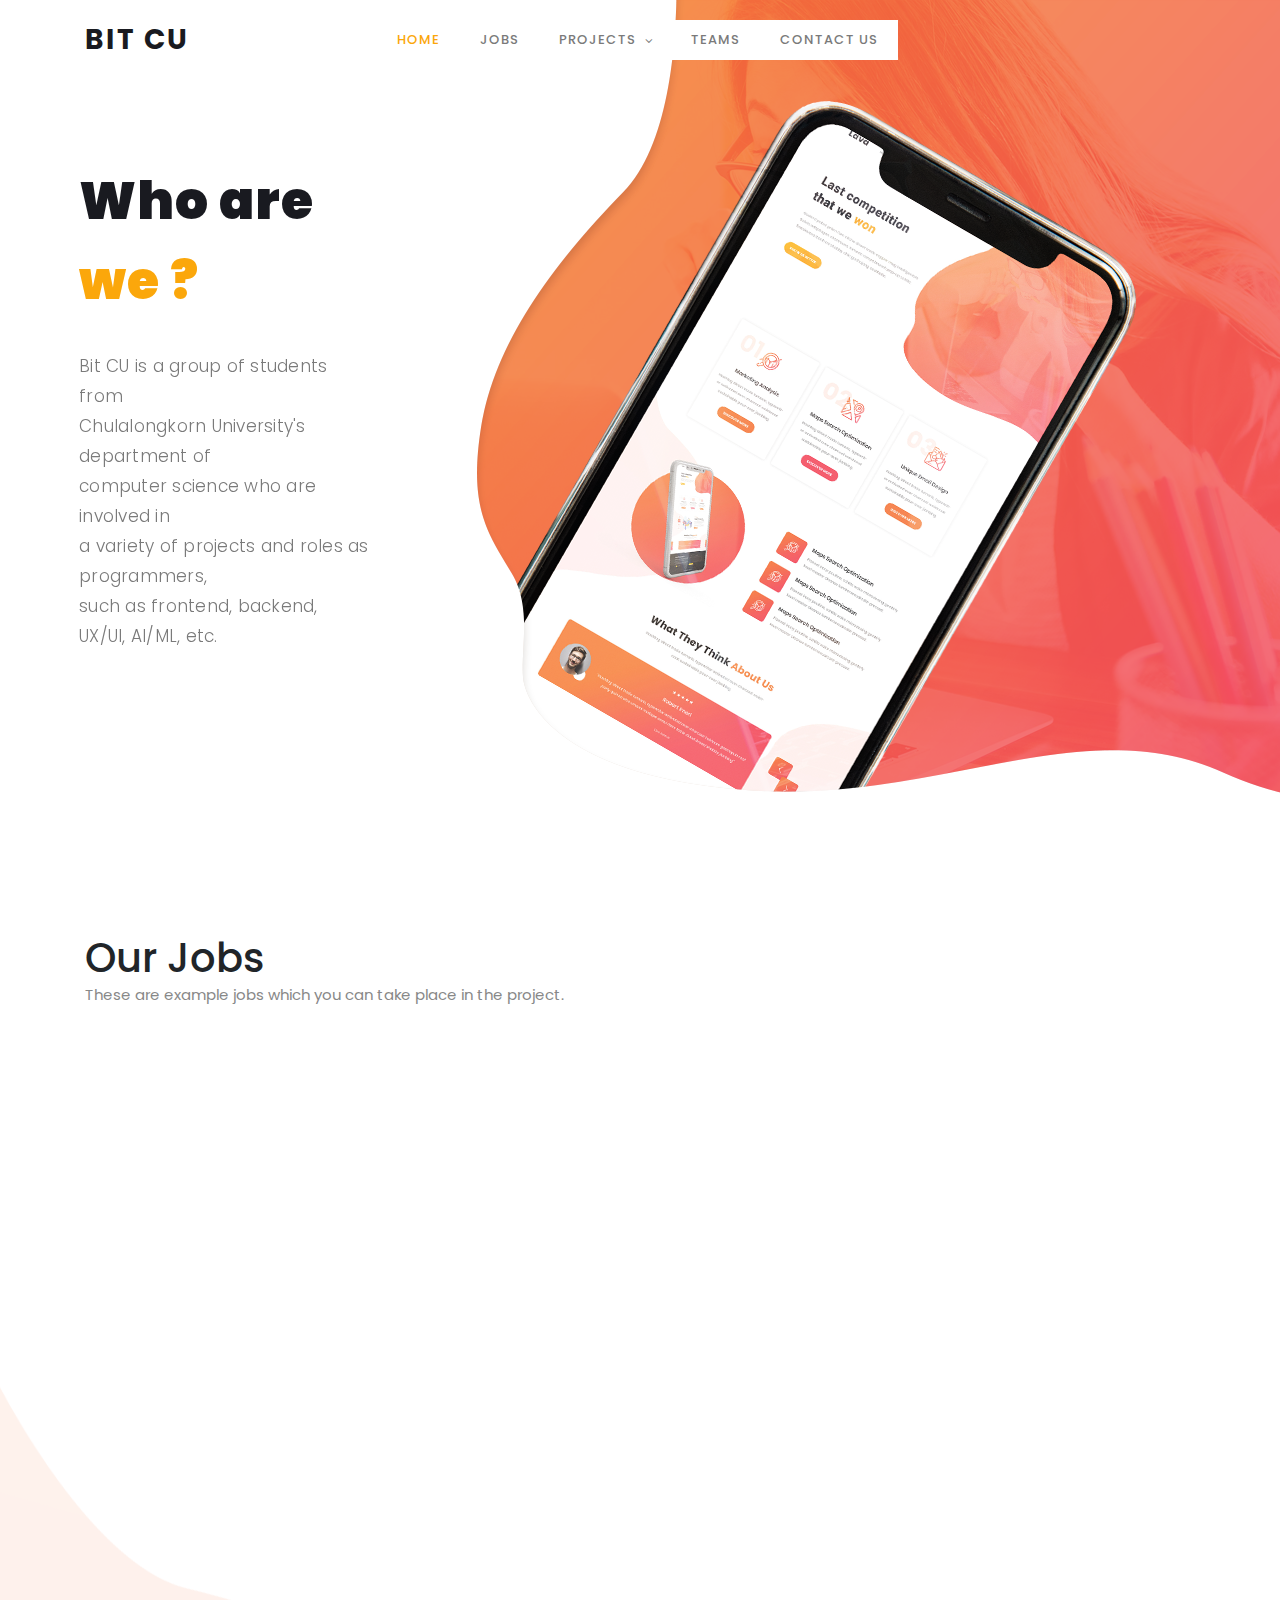
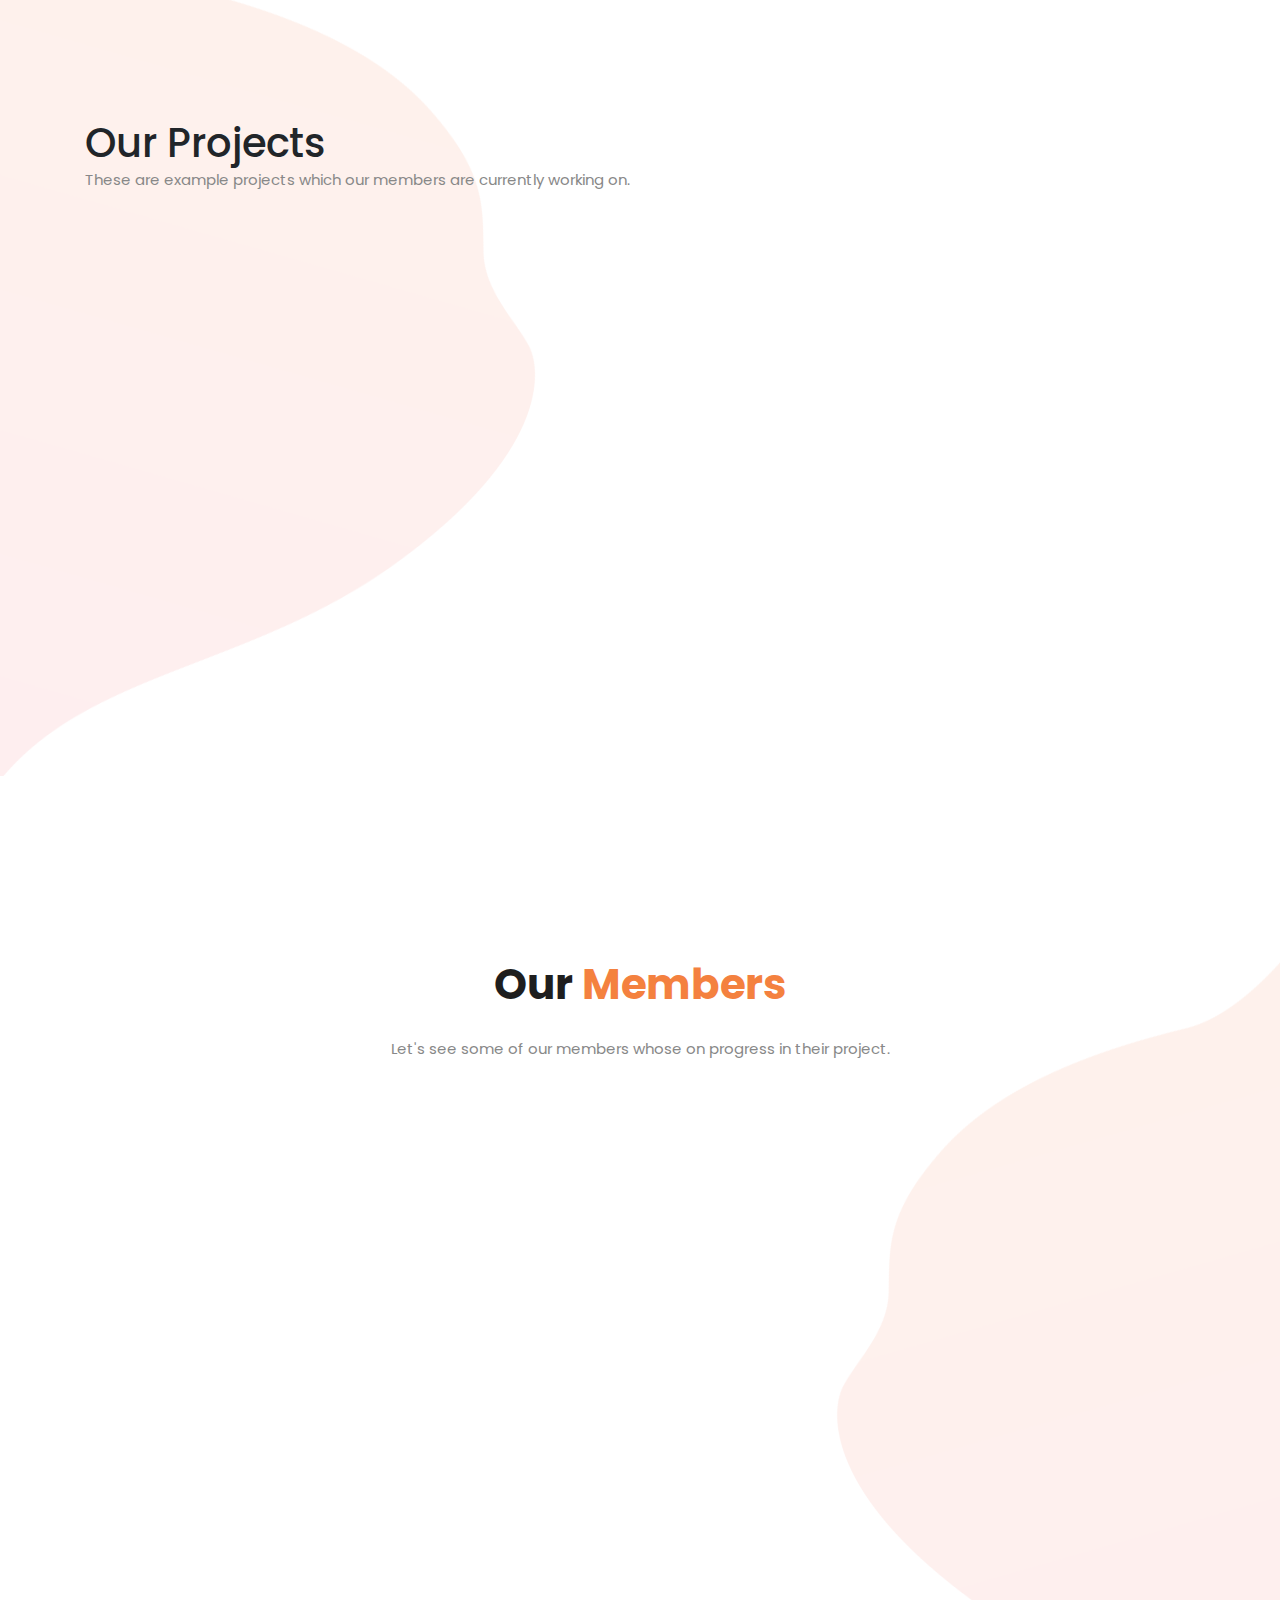
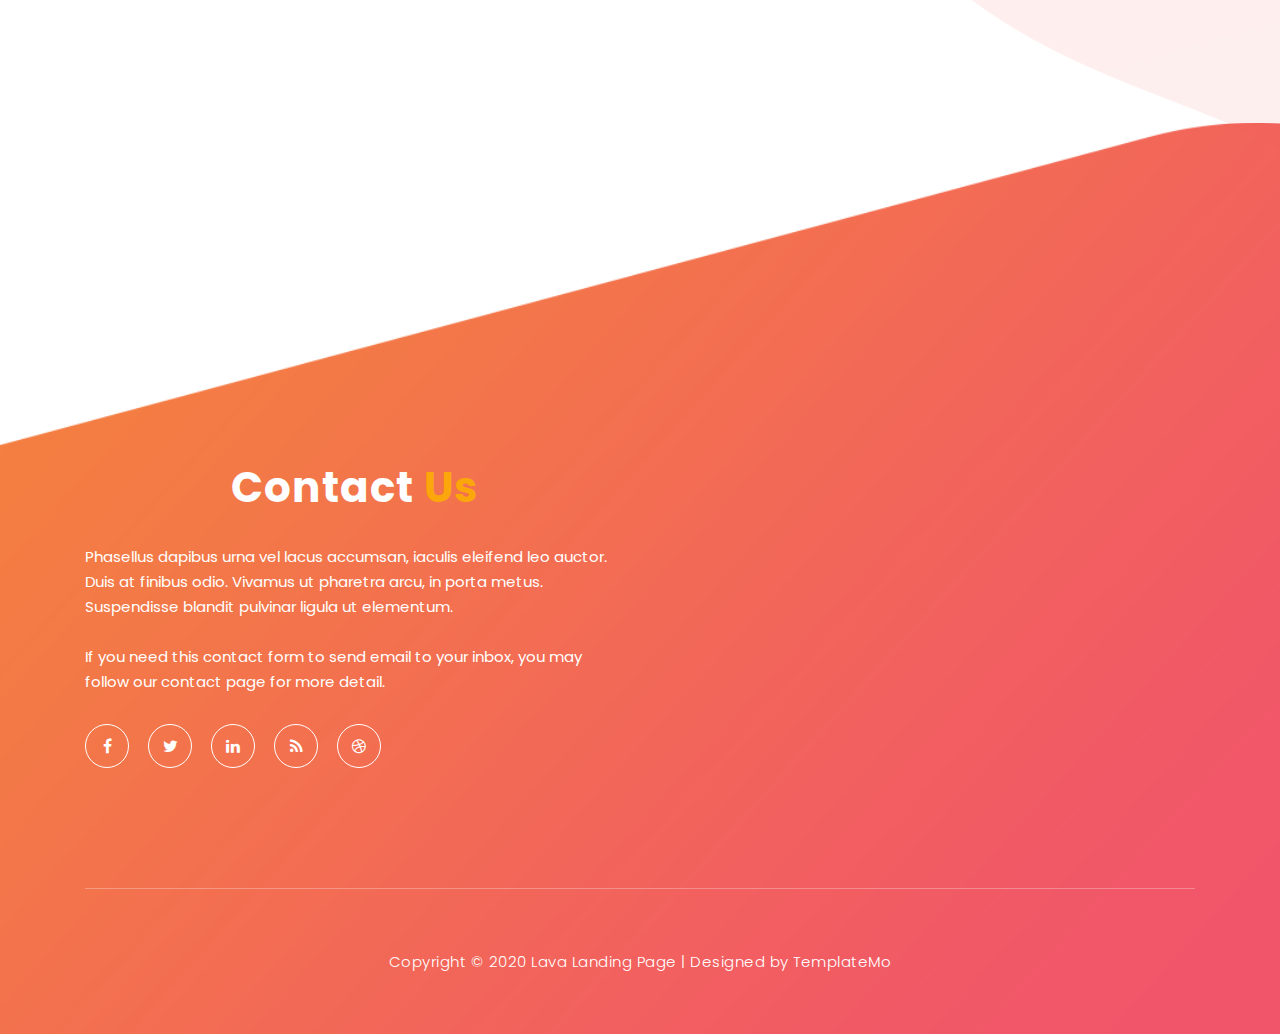
==== commit 6bc889e7: "Merge pull request #4 from cu-devclub/create/homepage" ====
--- a/index.html
+++ b/index.html
@@ -56,10 +56,10 @@
                         <!-- ***** Menu Start ***** -->
                         <ul class="nav">
                             <li class="scroll-to-section"><a href="#welcome" class="menu-item">Home</a></li>
-                            <li class="scroll-to-section"><a href="#about" class="menu-item">Jobs</a></li>
+                            <li class="scroll-to-section"><a href="#jobs" class="menu-item">Jobs</a></li>
 
                             <li class="submenu">
-                                <a href="#promotion">Projects</a>
+                                <a href="#projects">Projects</a>
                                 <ul>
                                     <li><a href="" class="menu-item">Cu Wellness</a></li>
                                     <li><a href="" class="menu-item">MoCA</a></li>
@@ -69,7 +69,7 @@
                                     <li><a href="" class="menu-item">TextSum</a></li>
                                 </ul>
                             </li>
-                            <li class="scroll-to-section"><a href="#testimonials" class="menu-item">Teams</a></li>
+                            <li class="scroll-to-section"><a href="#teams" class="menu-item">Teams</a></li>
                             <li class="scroll-to-section"><a href="#contact-us" class="menu-item">Contact Us</a></li>
                         </ul>
                         <a class='menu-trigger'>
@@ -108,7 +108,7 @@
     <!-- ***** Welcome Area End ***** -->
 
     <!-- ***** Features Big Item Start ***** -->
-    <section class="section" id="about">
+    <section class="section" id="jobs">
         <div class="container">
             <div class="left-heading">
                 <h1>Our Jobs</h1>
@@ -124,8 +124,8 @@
                             <img src="assets/images/software-developer.png" alt="" width="200" height="200">
                             <h4>Developer</h4>
                             <p>Work as backend-developer or frontend-developer</p>
-                            <!-- ***** <a href="#testimonials" class="main-button"> Read More </a>***** -->
-                            <a href = "#about" class = "main-button-not-ready">Read More (Not Ready)</a>
+                            <!-- ***** <a href="#teams" class="main-button"> Read More </a>***** -->
+                            <a href = "#jobs" class = "main-button-not-ready">Read More (Not Ready)</a>
                         </div>
                     </div>
                 </div>
@@ -137,8 +137,8 @@
                             <img src="assets/images/ux-design.png" alt="" width="200" height="200">
                             <h4>UX/UI Designer</h4>
                             <p>Research user experience and design user interface.</p>
-                            <!-- ***** <a href="#testimonials" class="main-button"> Read More </a>***** -->
-                            <a href = "#about" class = "main-button-not-ready">Read More (Not Ready)</a>
+                            <!-- ***** <a href="#teams" class="main-button"> Read More </a>***** -->
+                            <a href = "#jobs" class = "main-button-not-ready">Read More (Not Ready)</a>
                         </div>
                     </div>
                 </div>
@@ -150,8 +150,8 @@
                             <img src="assets/images/machine-learning.png" alt="" width="200" height="200">
                             <h4>ML/DL</h4>
                             <p>Working on machine learning and deep learning.</p>
-                            <!-- ***** <a href="#testimonials" class="main-button"> Read More </a>***** -->
-                            <a href = "#about" class = "main-button-not-ready">Read More (Not Ready)</a>
+                            <!-- ***** <a href="#teams" class="main-button"> Read More </a>***** -->
+                            <a href = "#jobs" class = "main-button-not-ready">Read More (Not Ready)</a>
                         </div>
                     </div>
                 </div>
@@ -163,7 +163,7 @@
     <div class="left-image-decor"></div>
 
     <!-- ***** Features Big Item Start ***** -->
-    <section class="section" id="promotion">
+    <section class="section" id="projects">
         <div class="container">
             <div class="left-heading">
                 <h1>Our Projects</h1>
@@ -219,7 +219,7 @@
     <div class="right-image-decor"></div>
 
     <!-- ***** Teams Starts ***** -->
-    <section class="section" id="testimonials">
+    <section class="section" id="teams">
         <div class="container">
             <div class="row">
                 <div class="col-lg-8 offset-lg-2">
@@ -292,7 +292,7 @@
             </div>
         </div>
     </section>
-    <!-- ***** Testimonials Ends ***** -->
+    <!-- ***** teams Ends ***** -->
 
 
     <!-- ***** Footer Start ***** -->
--- a/assets/css/templatemo-lava.css
+++ b/assets/css/templatemo-lava.css
@@ -15,7 +15,7 @@
 04. header
 05. welcome
 06. features
-07. testimonials
+07. teams
 08. contact
 09. footer
 10. preloader
@@ -831,7 +831,7 @@
 
 /*
 ---------------------------------------------
-promotion
+projects
 ---------------------------------------------
 */
 
@@ -845,36 +845,36 @@
   margin-top: -200px;
 }
 
-#promotion {
+#projects {
   padding: 100px 0px;
 }
 
-#promotion .left-image {
+#projects .left-image {
   align-self: center;
   margin-top: 40px;
 }
 
-#promotion .right-text ul {
+#projects .right-text ul {
   padding: 0;
   margin-top: 40px;
 }
 
-#promotion .right-text ul li {
+#projects .right-text ul li {
   display: inline-block;
   margin-bottom: 60px;
 }
 
-#promotion .right-text ul li:last-child {
+#projects .right-text ul li:last-child {
   margin-bottom: 0px;
 }
 
-#promotion .right-text img {
+#projects .right-text img {
   display: inline-block;
   float: left;
   margin-right: 30px;
 }
 
-#promotion .right-text h4 {
+#projects .right-text h4 {
   font-size: 22px;
   color: #1e1e1e;
   margin-bottom: 15px;
@@ -884,7 +884,7 @@
 
 /*
 --------------------------------------------
-testimonials
+teams
 --------------------------------------------
 */
 .right-image-decor {
@@ -898,17 +898,17 @@
   margin-top: 0px;
 }
 
-#testimonials {
+#teams {
   padding-top: 100px;
   position: relative;
   z-index: 9;
 }
 
-#testimonials .item {
+#teams .item {
   position: relative;
 }
 
-#testimonials .item .testimonial-content {
+#teams .item .testimonial-content {
   background: rgb(244,129,63);
   background: linear-gradient(145deg, rgba(244,129,63,1) 0%, rgba(241,85,106,1) 100%);
   margin-left: 60px;
@@ -917,36 +917,36 @@
   border-radius: 5px;
 }
 
-#testimonials .item .testimonial-content ul li {
+#teams .item .testimonial-content ul li {
   display: inline-block;
   margin: 0px 1px;
 }
 
-#testimonials .item .testimonial-content ul li i {
+#teams .item .testimonial-content ul li i {
   color: #fff;
   font-size: 13px;
 }
 
-#testimonials .item .testimonial-content h4 {
+#teams .item .testimonial-content h4 {
   font-size: 22px;
   margin-top: 20px;
   color: #fff;
 }
 
-#testimonials .item .testimonial-content p {
+#teams .item .testimonial-content p {
   color: #fff;
   font-style: italic;
   font-weight: 200;
   margin: 20px 0px 15px 0px;
 }
 
-#testimonials .item .testimonial-content span {
+#teams .item .testimonial-content span {
   color: #fff;
   font-weight: 200;
   font-size: 13px;
 }
 
-#testimonials .author img {
+#teams .author img {
   max-width: 120px;
   margin-bottom: -60px;
 }
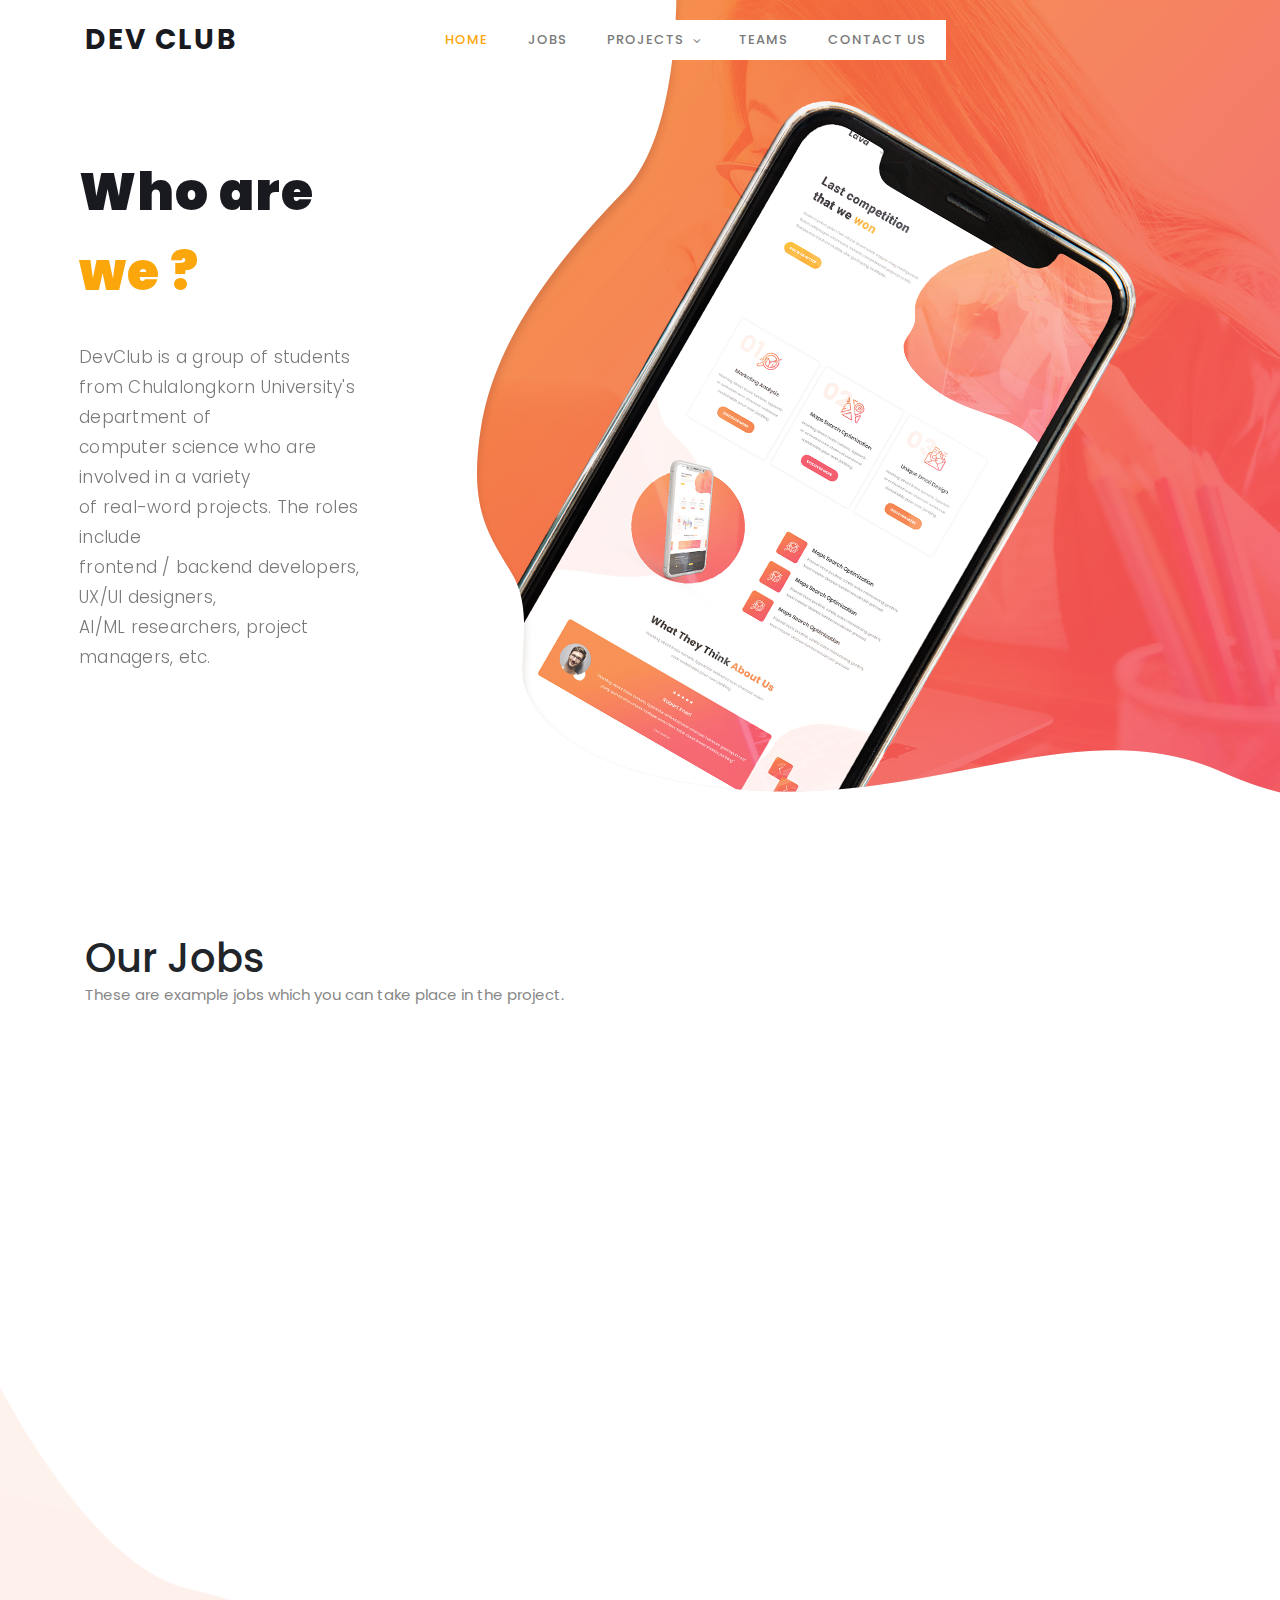
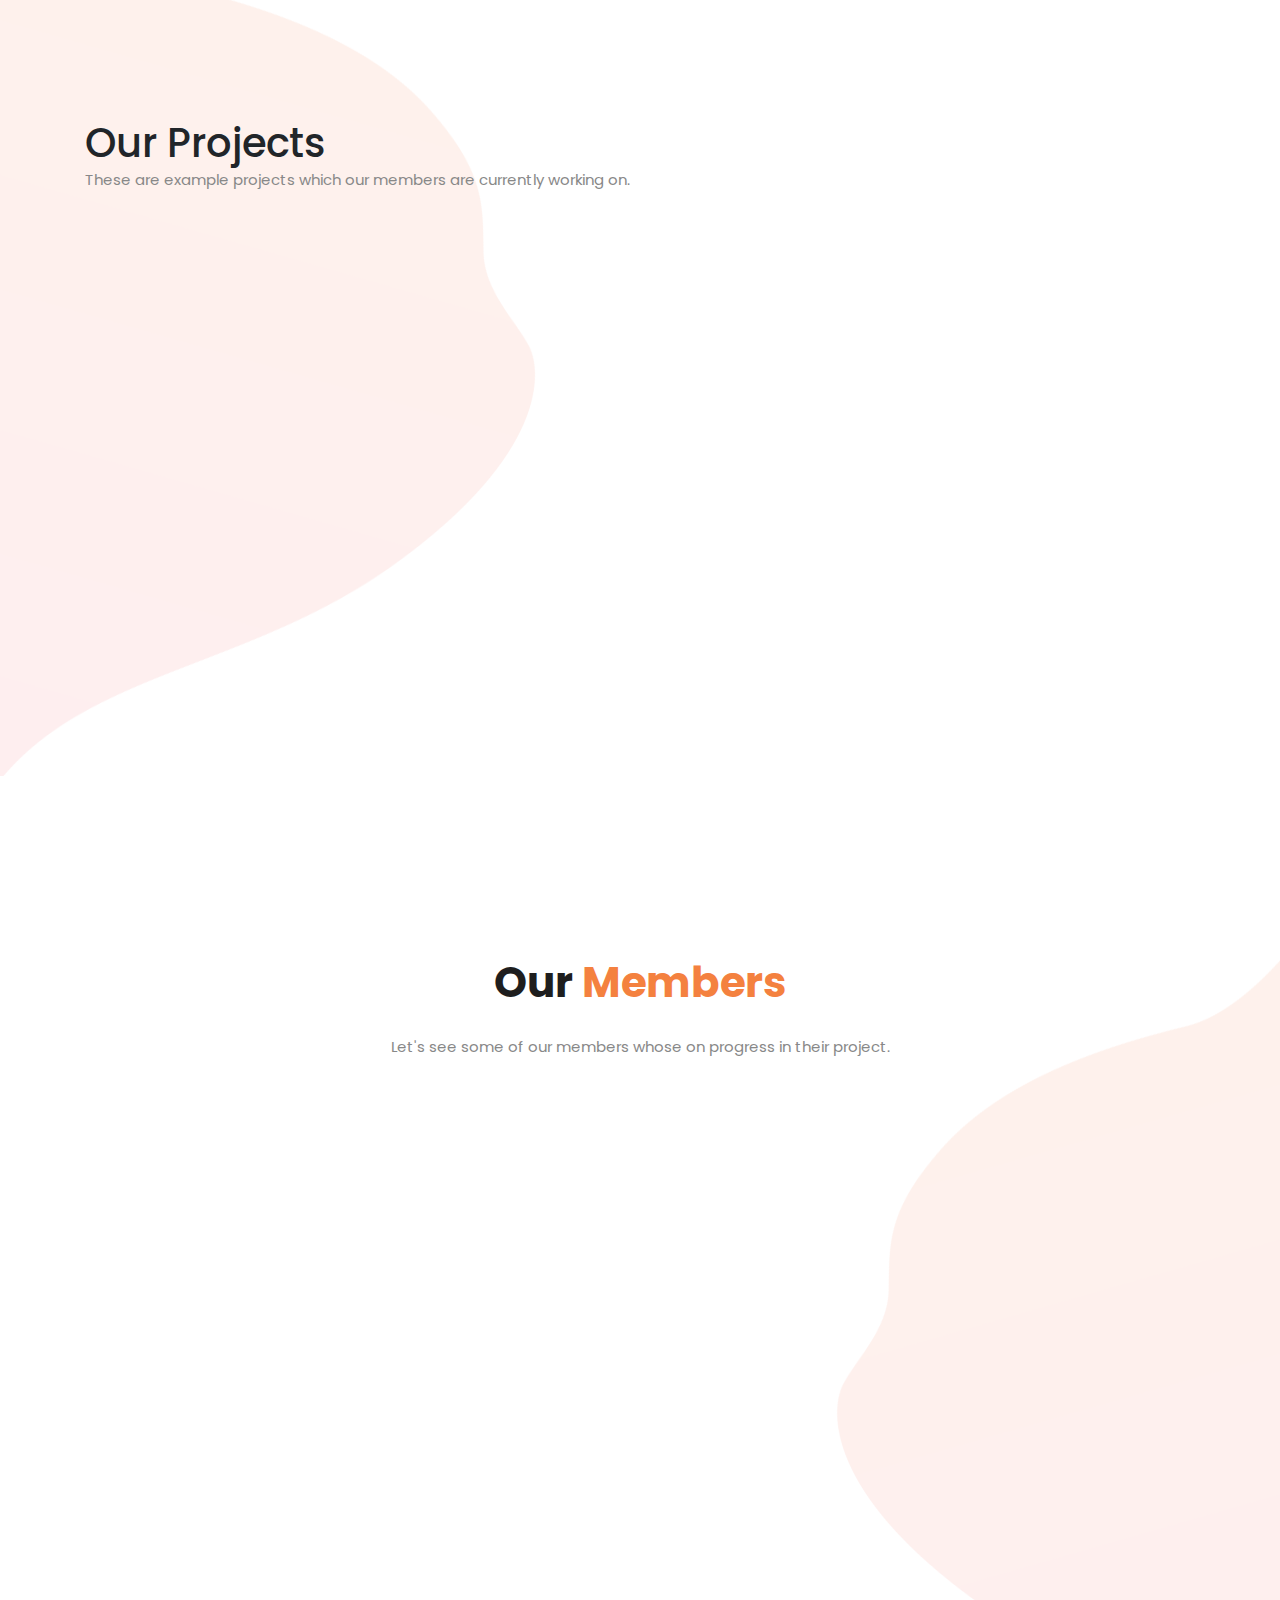
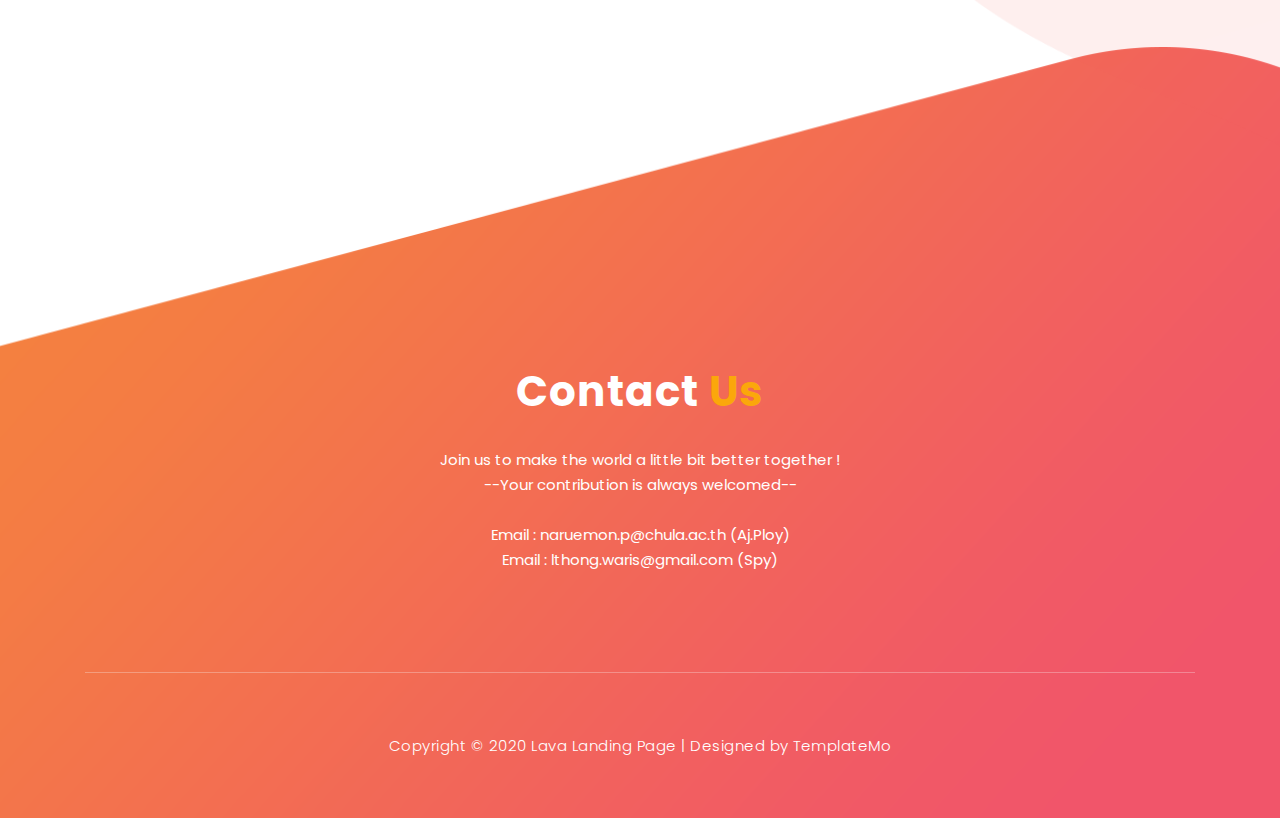
==== commit aeeecc8c: "Rename bitcu to devclub and add more details" ====
--- a/index.html
+++ b/index.html
@@ -9,7 +9,7 @@
     <meta name="author" content="TemplateMo">
     <link href="https://fonts.googleapis.com/css?family=Poppins:100,200,300,400,500,600,700,800,900&display=swap" rel="stylesheet">
 
-    <title>Bit CU Landing Pages</title>
+    <title>Dev Club Landing Pages</title>
 <!--
 
 Lava Landing Page
@@ -50,7 +50,7 @@
                     <nav class="main-nav">
                         <!-- ***** Logo Start ***** -->
                         <a href="index.html" class="logo">
-                            Bit CU
+                            Dev Club
                         </a>
                         <!-- ***** Logo End ***** -->
                         <!-- ***** Menu Start ***** -->
@@ -94,11 +94,12 @@
                     <div class="left-text col-lg-6 col-md-12 col-sm-12 col-xs-12"
                         data-scroll-reveal="enter left move 30px over 0.6s after 0.4s">
                         <h1>Who are <em>we ?</em></h1>
-                        <p>Bit CU is a group of students from <br>
-                            Chulalongkorn University's department of <br>
-                            computer science who are involved in <br>
-                            a variety of projects and roles as programmers, <br>
-                            such as frontend, backend, UX/UI, AI/ML, etc.</p> 
+                        <p>DevClub is a group of students <br>
+                            from Chulalongkorn University's department of <br>
+                            computer science who are involved in a variety <br>
+                            of real-word projects. The roles include <br>
+                            frontend / backend developers, UX/UI designers, <br>
+                            AI/ML researchers, project managers, etc.<br>
                     </div>
                 </div>
             </div>
@@ -148,8 +149,8 @@
                         <div class="features-icon">
                             <h2>03</h2>
                             <img src="assets/images/machine-learning.png" alt="" width="200" height="200">
-                            <h4>ML/DL</h4>
-                            <p>Working on machine learning and deep learning.</p>
+                            <h4>AI/ML</h4>
+                            <p>Working on AI, machine learning and deep learning.</p>
                             <!-- ***** <a href="#teams" class="main-button"> Read More </a>***** -->
                             <a href = "#jobs" class = "main-button-not-ready">Read More (Not Ready)</a>
                         </div>
@@ -180,9 +181,9 @@
                             <img src="assets/images/moca_logo.png" alt="">
                             <div class="text">
                                 <h4>MoCA</h4>
-                                <p>MoCA Description .................
-                                    ..............................
-                                    ............................
+                                <p>Convert paper test to 
+                                    electronic application,
+                                    supporting ML research                             
                                 </p>
                             </div>
                         </li>
@@ -190,23 +191,22 @@
                             <img src="assets/images/app4stroke_logo.png" alt="">
                             <div class="text">
                                 <h4>App4Stroke</h4>
-                                <p>App4Stroke Description..................
-                                    ..............................
-                                    ............................</p>
+                                <p> Triage stroke patients from clinical features and CT images
+                                    
+                                    </p>
                             </div>
                         </li>
                         <li data-scroll-reveal="enter right move 30px over 0.6s after 0.6s">
                             <img src="assets/images/wellness_logo.jpg" alt="">
                             <div class="text">
                                 <h4>CU Wellness</h4>
-                                <p>CU Wellness Description.................
-                                    ..............................
-                                    .............................</p>
+                                <p>creating online appointment management, telemed and hotline</p>
                             </div>
                         </li>
                         <li data-scroll-reveal="enter right move 30px over 0.6s after 0.6s">
                             <div class="text">
-                                <p><a href = "pages/project.html" class = "main-button">Read More</a></p>
+                                <a href = "#projects" class = "main-button-not-ready">Read More (Not Ready)</a>
+                               <!-- *****  <p><a href = "pages/project.html" class = "main-button">Read More</a></p>***** -->
                             </div>
                         </li>
                     </ul>    
@@ -236,7 +236,7 @@
                                 <i><img src="assets/images/anonymous-person.jpg" alt="Author One"></i>
                             </div>
                             <div class="testimonial-content">
-                                <h4>Aj.Naruemon Pratanwanich</h4>
+                                <h4>Aj.Naruemon Pratanwanich (Aj.Ploy)</h4>
                                 <p> Club's Advisor </p>
                                 <span>Professor in Department of Mathemetics and Computer Science,
                                     Faculty of Science, Chulalongkorn University</span>
@@ -247,9 +247,10 @@
                                 <i><img src="assets/images/anonymous-person.jpg" alt="Second Author"></i>
                             </div>
                             <div class="testimonial-content">
-                                <h4>Waris Lakthong</h4>
-                                <p>Fullstack Developer and Project Manager <br>
-                                    Current Project: MoCA </p>
+                                <h4>Waris Lakthong (Spy)</h4>
+                                <p> DevClub Head <br>
+                                    Fullstack Developer and Project Manager <br>
+                                    Year3 - Current Project: MoCA </p>
                                 <span>Year 3 Student in Department of Mathemetics and Computer Science,
                                     Faculty of Science, Chulalongkorn University</span>
                             </div>
@@ -259,15 +260,11 @@
                                 <i><img src="assets/images/anonymous-person.jpg" alt="Author Third"></i>
                             </div>
                             <div class="testimonial-content">
-                                <ul class="stars">
-                                    <li><i class="fa fa-star"></i></li>
-                                    <li><i class="fa fa-star"></i></li>
-                                    <li><i class="fa fa-star"></i></li>
-                                </ul>
-                                <h4>George Tasa</h4>
-                                <p>“Fusce rutrum in dolor sit amet lobortis. Ut at vehicula justo. Donec quam dolor,
-                                    congue a fringilla sed, maximus et urna.”</p>
-                                <span>System Admin</span>
+                                <h4>Peerawat Thongpiya (Tuesday)</h4>
+                                <p>UX/UI Designer and Project Manager <br>
+                                    Year3 - Current Project: Wellness </p>
+                                <span>Year 3 Student in Department of Mathemetics and Computer Science,
+                                    Faculty of Science, Chulalongkorn University</span>
                             </div>
                         </div>
                         <div class="item service-item">
@@ -275,16 +272,11 @@
                                 <i><img src="assets/images/anonymous-person.jpg" alt="Fourth Author"></i>
                             </div>
                             <div class="testimonial-content">
-                                <ul class="stars">
-                                    <li><i class="fa fa-star"></i></li>
-                                    <li><i class="fa fa-star"></i></li>
-                                    <li><i class="fa fa-star"></i></li>
-                                    <li><i class="fa fa-star"></i></li>
-                                </ul>
-                                <h4>Sir James</h4>
-                                <p>"Fusce rutrum in dolor sit amet lobortis. Ut at vehicula justo. Donec quam dolor,
-                                    congue a fringilla sed, maximus et urna."</p>
-                                <span>New Villager</span>
+                                <h4>Phachsita Lertrujidumrongkul (Jajar)</h4>
+                                <p>UX/UI Designer <br>
+                                    Year3 - Current Project: Wellness </p>
+                                <span>Year 3 Student in Department of Mathemetics and Computer Science,
+                                    Faculty of Science, Chulalongkorn University</span>
                             </div>
                         </div>
                     </div>
@@ -300,20 +292,14 @@
         <div class="container">
             <div class="footer-content">
                 <div class="row">
-                    <div class="right-content col-lg-6 col-md-12 col-sm-12">
+                    <div class="right-content col-lg-8 offset-lg-2">
                         <h2>Contact <em>Us</em></h2>
-                        <p>Phasellus dapibus urna vel lacus accumsan, iaculis eleifend leo auctor. Duis at finibus odio.
-                            Vivamus ut pharetra arcu, in porta metus. Suspendisse blandit pulvinar ligula ut elementum.
-                            <br><br>If you need this contact form to send email to your inbox, you may follow our <a
-                                rel="nofollow" href="https://templatemo.com/contact" target="_parent">contact</a> page
-                            for more detail.</p>
-                        <ul class="social">
-                            <li><a href="https://fb.com/templatemo"><i class="fa fa-facebook"></i></a></li>
-                            <li><a href="#"><i class="fa fa-twitter"></i></a></li>
-                            <li><a href="#"><i class="fa fa-linkedin"></i></a></li>
-                            <li><a href="#"><i class="fa fa-rss"></i></a></li>
-                            <li><a href="#"><i class="fa fa-dribbble"></i></a></li>
-                        </ul>
+                        <p>Join us to make the world a little bit better together ! <br>
+                            --Your contribution is always welcomed--
+                            <br><br>
+                            Email : naruemon.p@chula.ac.th (Aj.Ploy) <br>
+                            Email : lthong.waris@gmail.com (Spy)
+                            </p>
                     </div>
                 </div>
             </div>
--- a/assets/css/templatemo-lava.css
+++ b/assets/css/templatemo-lava.css
@@ -1014,7 +1014,7 @@
 }
 
 footer {
-  margin-top: 200px;
+  margin-top: 100px;
   padding-top: 120px;
   background-image: url(../images/footer-bg.png);
   background-repeat: no-repeat;
@@ -1024,8 +1024,9 @@
 }
 
 footer .footer-content {
-  padding: 120px 0px;
-}
+  padding: 100px 0px;
+}
+
 
 .contact-form {
   position: relative;
@@ -1036,6 +1037,7 @@
   box-shadow: 0px 0px 10px rgba(0,0,0,0.1);
   
 }
+
 
 footer .right-content {
   align-self: center;
@@ -1101,6 +1103,7 @@
 }
 
 .footer-content .right-content p {
+  text-align:center;
   color: #FFF;
 }
 
